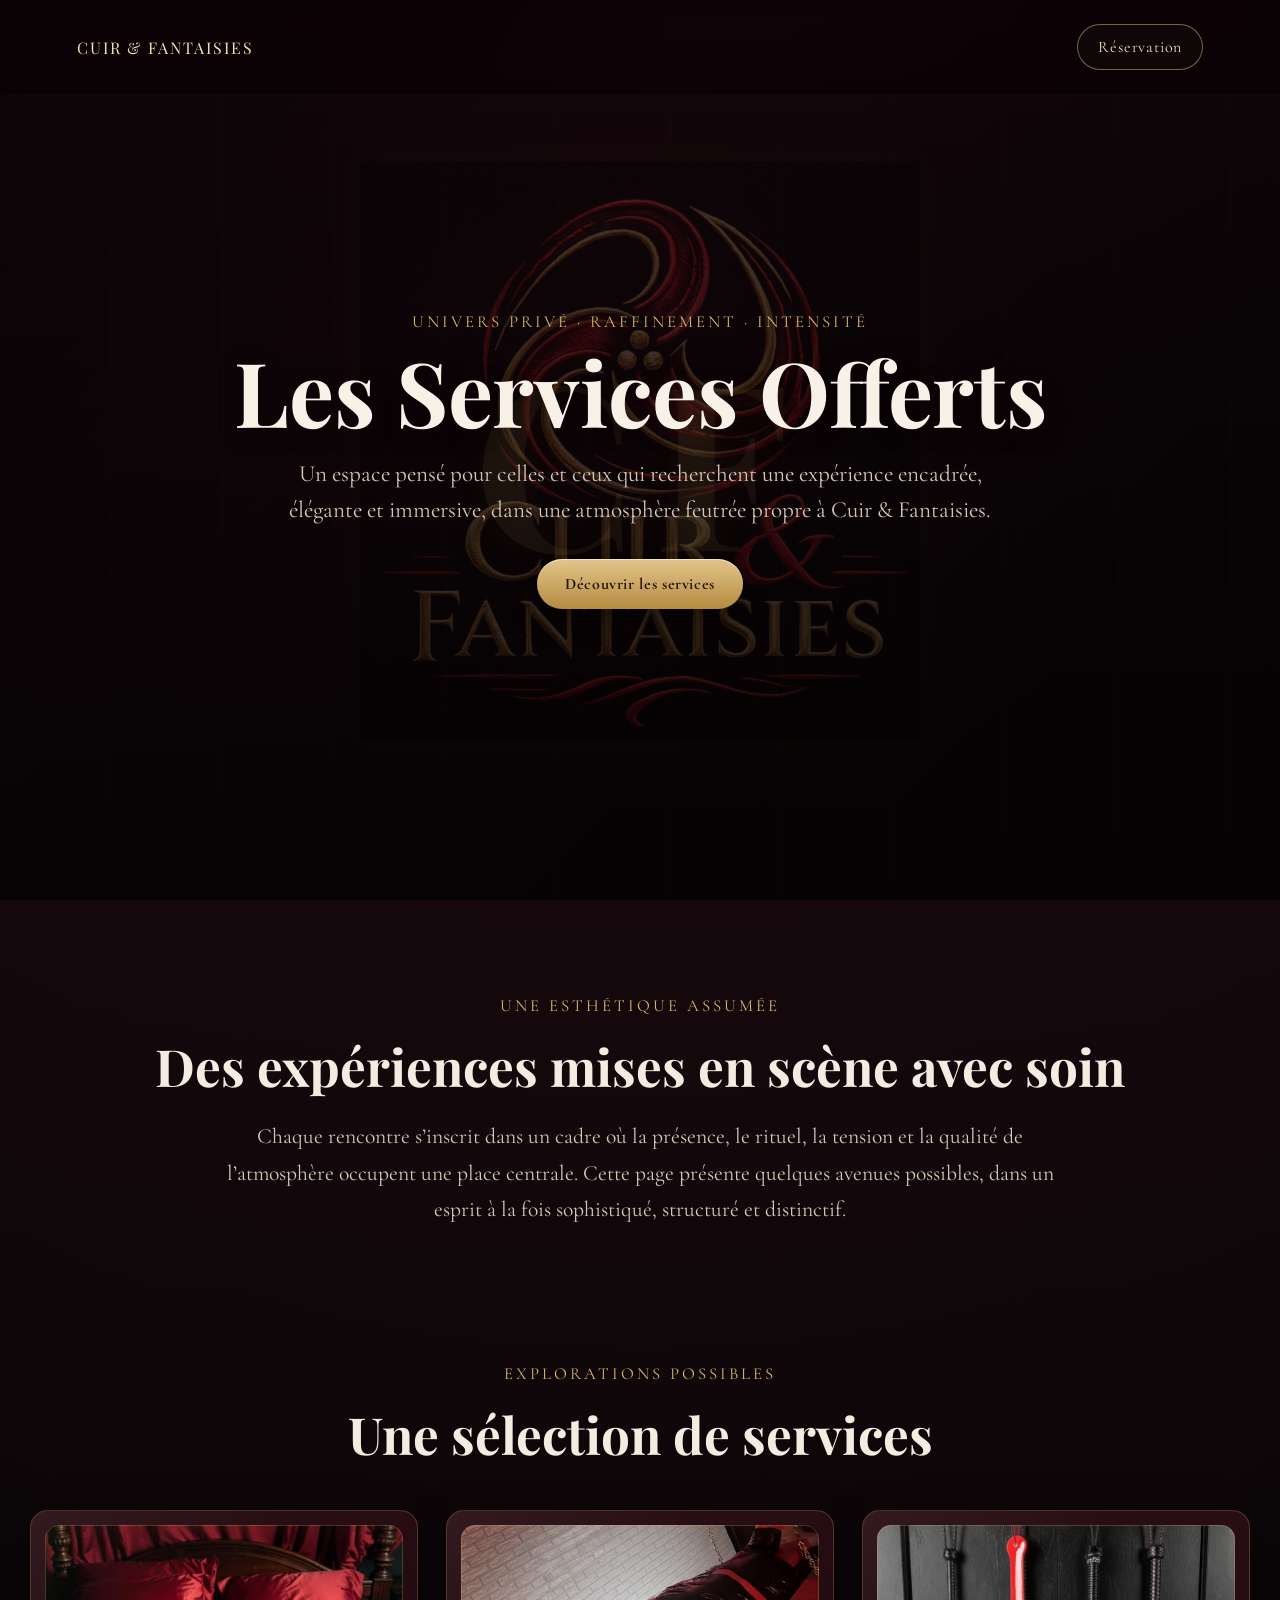
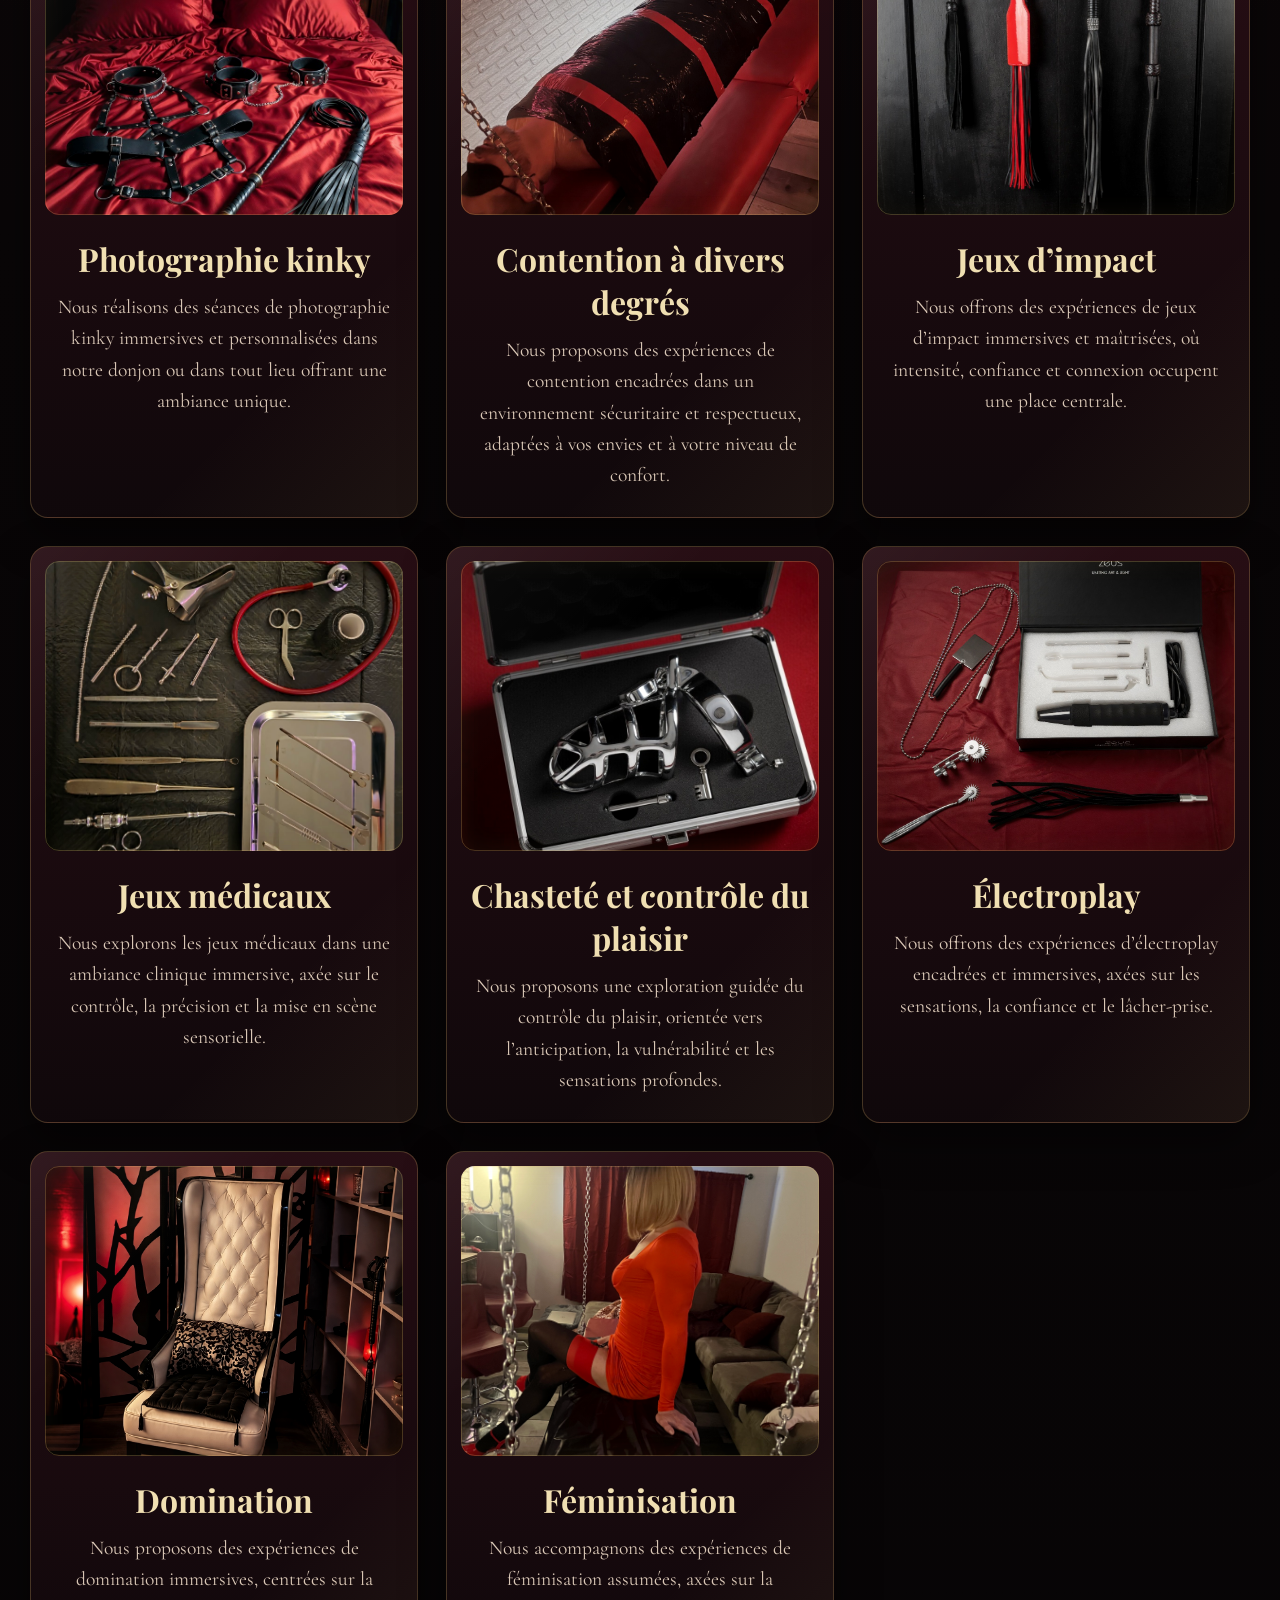
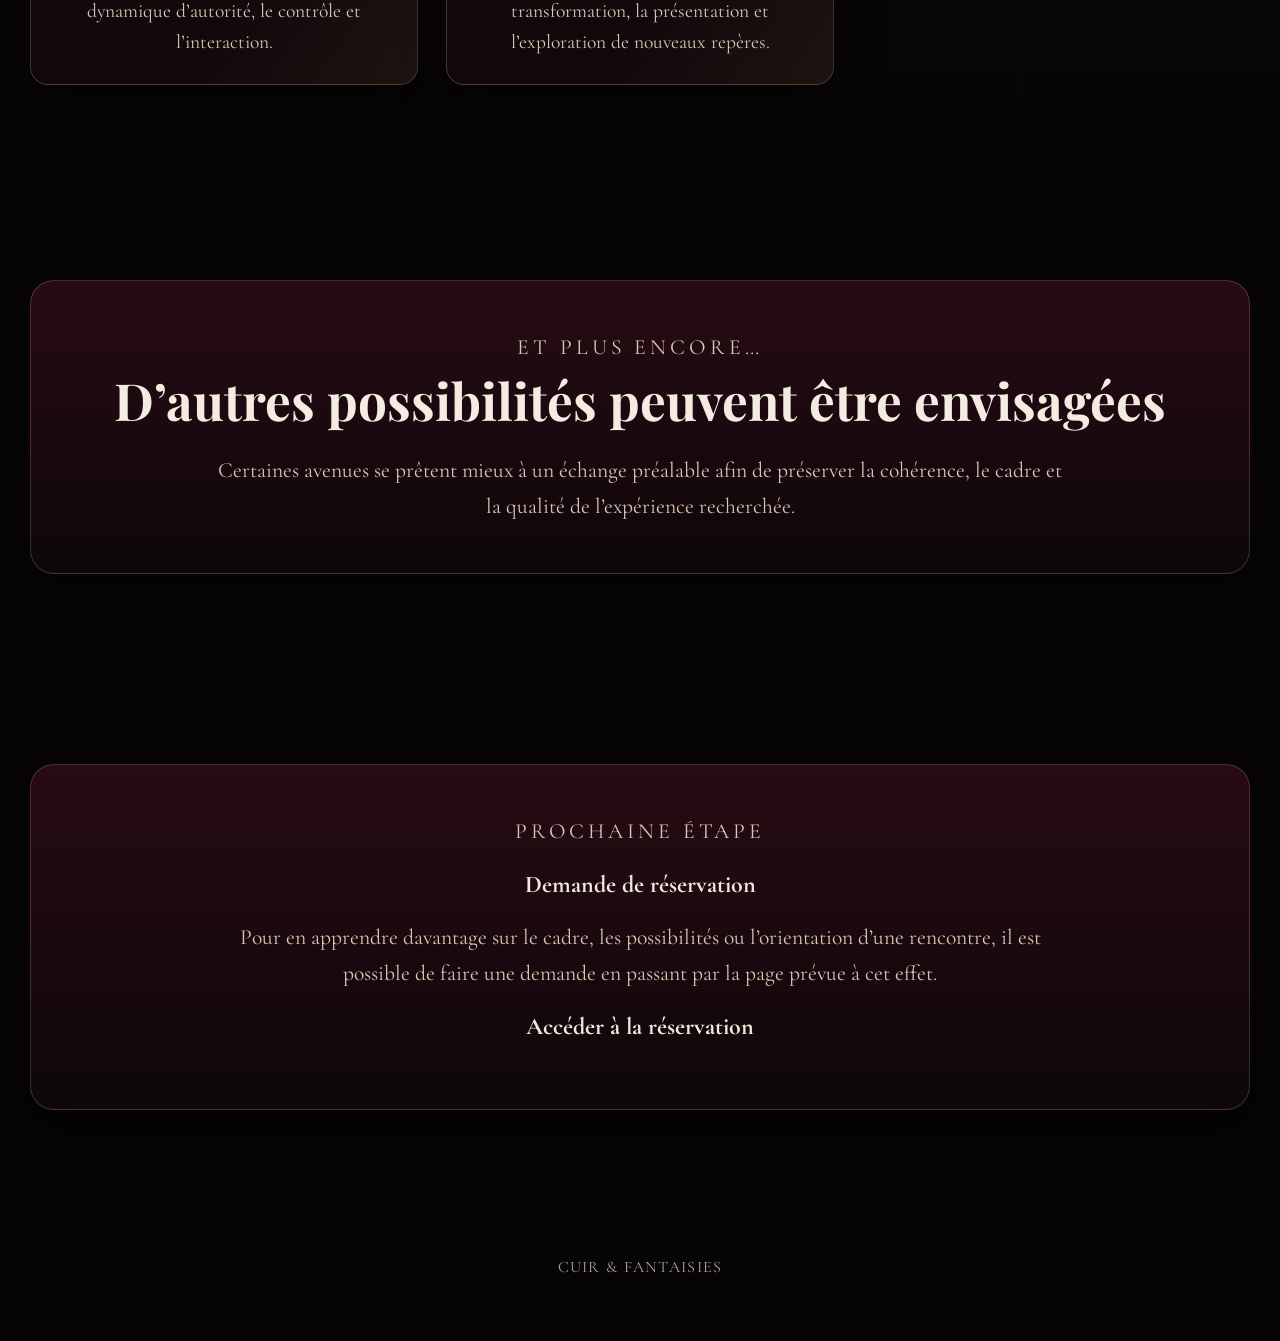
==== index.html @ 16759ff0 "Update index.html" ====
<!DOCTYPE html>
<html lang="fr">
<head>
  <meta charset="UTF-8" />
  <meta name="viewport" content="width=device-width, initial-scale=1.0" />

  <title>Services — Cuir & Fantaisies</title>

  <link rel="preconnect" href="https://fonts.googleapis.com">
  <link rel="preconnect" href="https://fonts.gstatic.com" crossorigin>
  <link href="https://fonts.googleapis.com/css2?family=Cormorant+Garamond:wght@400;500;600;700&family=Playfair+Display:wght@500;600;700&display=swap" rel="stylesheet">

  <link rel="stylesheet" href="styles.css" />
  <link rel="stylesheet"
href="https://cdnjs.cloudflare.com/ajax/libs/font-awesome/6.5.2/css/all.min.css">
</head>

<body>

  <header class="hero">

    <div class="hero-overlay"></div>
    <div class="hero-monogram">CF</div>

    <nav class="topbar">
      <div class="brand">Cuir & Fantaisies</div>
      <a href="#reservation" class="nav-btn">Réservation</a>
    </nav>

    <div class="hero-content">
      <p class="subtitle">Univers privé · Raffinement · Intensité</p>

      <h1>Les Services Offerts</h1>

      <p class="hero-text">
        Un espace pensé pour celles et ceux qui recherchent une expérience encadrée,
        élégante et immersive, dans une atmosphère feutrée propre à Cuir & Fantaisies.
      </p>

      <a href="#services" class="hero-btn">Découvrir les services</a>
    </div>

  </header>

  <main>

    <section class="intro-section">
      <div class="section-inner">
        <p class="section-kicker">Une esthétique assumée</p>

        <h2>Des expériences mises en scène avec soin</h2>

        <p class="intro-text">
          Chaque rencontre s’inscrit dans un cadre où la présence, le rituel,
          la tension et la qualité de l’atmosphère occupent une place centrale.
          Cette page présente quelques avenues possibles, dans un esprit à la fois
          sophistiqué, structuré et distinctif.
        </p>
      </div>
    </section>

    <section id="services" class="services-section">
      <div class="section-inner">

        <p class="section-kicker">Explorations possibles</p>
        <h2>Une sélection de services</h2>

        <div class="services-grid">

          <a href="photographie-kinky.html" class="service-card">
            <div class="service-image-frame">
              <img src="images/photographie.jpeg" alt="Photographie kinky">
            </div>

            <div class="service-card-content">
              <h3>Photographie kinky</h3>
              <p>
                Nous réalisons des séances de photographie kinky immersives et personnalisées dans notre donjon ou dans tout lieu offrant une ambiance unique.
              </p>
            </div>
          </a>

          <a href="contention.html" class="service-card">
            <div class="service-image-frame">
              <img src="images/contention.jpeg" alt="Contention">
            </div>

            <div class="service-card-content">
              <h3>Contention à divers degrés</h3>
              <p>
                Nous proposons des expériences de contention encadrées dans un environnement sécuritaire et respectueux,
                adaptées à vos envies et à votre niveau de confort.
              </p>
            </div>
          </a>

          <a href="jeux-impact.html" class="service-card">
            <div class="service-image-frame">
              <img src="images/impact.jpeg" alt="Jeux d’impact">
            </div>

            <div class="service-card-content">
              <h3>Jeux d’impact</h3>
              <p>
                Nous offrons des expériences de jeux d’impact immersives et maîtrisées, où intensité, confiance et connexion occupent une place centrale.
              </p>
            </div>
          </a>

          <a href="jeux-medicaux.html" class="service-card">
            <div class="service-image-frame">
              <img src="images/medical1.jpeg" alt="Jeux médicaux">
            </div>

            <div class="service-card-content">
              <h3>Jeux médicaux</h3>
              <p>
                Nous explorons les jeux médicaux dans une ambiance clinique immersive, axée sur le contrôle,
                la précision et la mise en scène sensorielle.
              </p>
            </div>
          </a>

          <a href="chastete.html" class="service-card">
            <div class="service-image-frame">
              <img src="images/chastete.jpeg" alt="Chasteté et contrôle du plaisir">
            </div>

            <div class="service-card-content">
              <h3>Chasteté et contrôle du plaisir</h3>
              <p>
                Nous proposons une exploration guidée du contrôle du plaisir, orientée vers l’anticipation, la vulnérabilité et les sensations profondes.
              </p>
            </div>
          </a>

          <a href="electroplay.html" class="service-card">
            <div class="service-image-frame">
              <img src="images/electroplay.jpeg" alt="Électroplay">
            </div>

            <div class="service-card-content">
              <h3>Électroplay</h3>
              <p>
                Nous offrons des expériences d’électroplay encadrées et immersives, axées sur les sensations, la confiance et le lâcher-prise.
              </p>
            </div>
          </a>

          <a href="domination.html" class="service-card">
            <div class="service-image-frame">
              <img src="images/domination.png" alt="Domination">
            </div>

            <div class="service-card-content">
              <h3>Domination</h3>
              <p>
                Nous proposons des expériences de domination immersives, centrées sur la dynamique d’autorité, le contrôle et l’interaction.
              </p>
            </div>
          </a>

          <a href="feminisation.html" class="service-card">
            <div class="service-image-frame">
              <img src="images/IMG_4741.jpeg" alt="Féminisation">
            </div>

            <div class="service-card-content">
              <h3>Féminisation</h3>
              <p>
                Nous accompagnons des expériences de féminisation assumées, axées sur la transformation, la présentation et l’exploration de nouveaux repères.
              </p>
            </div>
          </a>

        </div>
      </div>
    </section>

    <section class="more-section">
      <div class="section-inner more-box">
        <p class="section-kicker">Et plus encore…</p>

        <h2>D’autres possibilités peuvent être envisagées</h2>

        <p>
          Certaines avenues se prêtent mieux à un échange préalable afin de préserver
          la cohérence, le cadre et la qualité de l’expérience recherchée.
        </p>
      </div>
    </section>

    <section id="reservation" class="reservation-section">
      <div class="section-inner reservation-box">
        <p class="section-kicker">Prochaine étape</p>

        <h1>Demande de réservation</h1>

        <p>
          Pour en apprendre davantage sur le cadre, les possibilités ou l’orientation
          d’une rencontre, il est possible de faire une demande en passant par la page prévue à cet effet.
        </p>

        <a class="btn btn-ghost" href="reservation-services.html"/a>
          <h1>Accéder à la réservation</h1>
        </a>
      </div>
    </section>

  </main>

  <footer class="site-footer">
    <p>Cuir & Fantaisies</p>
  </footer>

</body>
</html>
---- styles.css ----
:root {
  --bg-main: #070506;
  --bg-deep: #12070b;
  --bg-card: rgba(24, 10, 14, 0.88);
  --bordeaux: #4a0f1f;
  --bordeaux-soft: #6b1d30;
  --gold: #d6b36a;
  --gold-soft: #f0dfb2;
  --text-main: #f2e8dc;
  --text-soft: #d9c7b6;
  --border: rgba(214, 179, 106, 0.26);
  --shadow: 0 18px 45px rgba(0, 0, 0, 0.45);
  --radius: 18px;
  --max-width: 1220px;
}

* {
  box-sizing: border-box;
}

html {
  scroll-behavior: smooth;
}

body {
  margin: 0;
  background:
    radial-gradient(circle at top, rgba(107, 29, 48, 0.18), transparent 38%),
    linear-gradient(180deg, #13070b 0%, #090607 40%, #060405 100%);
  color: var(--text-main);
  font-family: 'Cormorant Garamond', serif;
}

img {
  display: block;
  width: 100%;
}

a {
  text-decoration: none;
  color: inherit;
}

.section-inner {
  width: min(100% - 40px, var(--max-width));
  margin: 0 auto;
}

/* HERO */

.hero {
  position: relative;
  min-height: 100vh;
  padding: 110px 0 90px;
  display: flex;
  flex-direction: column;
  justify-content: center;
  overflow: hidden;
  background:
    linear-gradient(180deg, rgba(8, 4, 5, 0.35), rgba(8, 4, 5, 0.82)),
    radial-gradient(circle at center, rgba(107, 29, 48, 0.20), transparent 45%),
    linear-gradient(135deg, #12070a 0%, #220a12 35%, #080506 100%);
}

.hero::before {
  content: "";
  position: absolute;
  inset: 0;
  background: url("images/IMG_6038.jpeg") center center no-repeat;
  background-size: 560px;
  opacity: 0.25;
  filter:
    drop-shadow(0 0 18px rgba(180, 130, 40, 0.18))
    blur(0.3px);
  pointer-events: none;
  z-index: 0;
}

.hero-overlay {
  position: absolute;
  inset: 0;
  background:
    linear-gradient(to bottom, rgba(0, 0, 0, 0.18), rgba(0, 0, 0, 0.45)),
    repeating-linear-gradient(
      90deg,
      transparent 0,
      transparent 110px,
      rgba(214, 179, 106, 0.02) 111px,
      transparent 112px
    );
  pointer-events: none;
  z-index: 1;
}

.hero-monogram {
  position: absolute;
  inset: 50% auto auto 50%;
  transform: translate(-50%, -48%);
  font-family: 'Playfair Display', serif;
  font-size: clamp(8rem, 18vw, 18rem);
  font-weight: 700;
  letter-spacing: 0.08em;
  color: rgba(214, 179, 106, 0.07);
  text-shadow: 0 0 35px rgba(214, 179, 106, 0.04);
  pointer-events: none;
  user-select: none;
  z-index: 1;
}

/* TOPBAR */

.topbar {
  position: fixed;
  top: 0;
  left: 0;
  width: 100%;
  z-index: 20;
  display: flex;
  justify-content: space-between;
  align-items: center;
  padding: 24px 6%;
  background: rgba(10, 0, 4, 0.55);
  backdrop-filter: blur(8px);
}

.brand {
  color: var(--gold-soft);
  font-family: 'Playfair Display', serif;
  font-size: 1rem;
  letter-spacing: 0.12em;
  text-transform: uppercase;
}

.nav-btn {
  border: 1px solid rgba(214, 179, 106, 0.55);
  color: var(--gold-soft);
  padding: 12px 20px;
  border-radius: 999px;
  font-size: 1rem;
  letter-spacing: 0.05em;
  background: rgba(255, 255, 255, 0.02);
  backdrop-filter: blur(3px);
  transition: transform 0.25s ease, box-shadow 0.25s ease, background 0.25s ease;
}

.nav-btn:hover {
  transform: translateY(-2px);
  box-shadow: 0 10px 25px rgba(0, 0, 0, 0.28);
  background: rgba(214, 179, 106, 0.08);
}

/* HERO CONTENT */

.hero-content {
  position: relative;
  z-index: 3;
  width: min(100% - 40px, 920px);
  margin: 0 auto;
  text-align: center;
}

.subtitle,
.section-kicker {
  font-size: 1.05rem;
  letter-spacing: 0.18em;
  text-transform: uppercase;
  color: var(--gold);
  margin: 0 0 16px;
}

.hero h1 {
  font-family: 'Playfair Display', serif;
  font-size: clamp(3rem, 7vw, 5.8rem);
  line-height: 0.95;
  margin: 0 0 24px;
  color: #f8f1e7;
  text-shadow: 0 4px 24px rgba(0, 0, 0, 0.32);
}

.hero-text {
  max-width: 760px;
  margin: 0 auto 30px;
  font-size: 1.45rem;
  line-height: 1.55;
  color: var(--text-soft);
}

.hero-btn,
.reservation-btn {
  display: inline-block;
  padding: 15px 28px;
  border-radius: 999px;
  background:
    linear-gradient(180deg, rgba(230, 201, 142, 0.98), rgba(189, 144, 66, 0.96));
  color: #24150d;
  font-weight: 700;
  letter-spacing: 0.04em;
  font-size: 1rem;
  box-shadow:
    0 12px 28px rgba(0, 0, 0, 0.35),
    inset 0 1px 0 rgba(255, 255, 255, 0.5);
  transition: transform 0.25s ease, box-shadow 0.25s ease;
}

.hero-btn:hover,
.reservation-btn:hover {
  transform: translateY(-3px);
  box-shadow:
    0 18px 30px rgba(0, 0, 0, 0.42),
    inset 0 1px 0 rgba(255, 255, 255, 0.55);
}

/* SECTIONS */

.intro-section,
.more-section,
.reservation-section {
  padding: 95px 0;
}

.services-section {
  padding: 40px 0 100px;
}

.intro-section,
.services-section {
  text-align: center;
}

.intro-section h2,
.services-section h2,
.more-section h2,
.reservation-section h2 {
  font-family: 'Playfair Display', serif;
  font-size: clamp(2.1rem, 4vw, 3.4rem);
  margin: 0 0 18px;
  color: #f5ece1;
}

.intro-text,
.more-box p,
.reservation-box p {
  max-width: 850px;
  margin: 0 auto;
  font-size: 1.35rem;
  line-height: 1.7;
  color: var(--text-soft);
}

/* SERVICES GRID */

.services-grid {
  margin-top: 42px;
  display: grid;
  grid-template-columns: repeat(3, minmax(0, 1fr));
  gap: 28px;
}

.service-card {
  position: relative;
  display: block;
  background:
    linear-gradient(180deg, rgba(43, 15, 22, 0.90), rgba(16, 8, 11, 0.96));
  border: 1px solid var(--border);
  border-radius: var(--radius);
  overflow: hidden;
  box-shadow: var(--shadow);
  color: inherit;
  transition:
    transform 0.35s ease,
    box-shadow 0.35s ease,
    border-color 0.35s ease;
}

.service-card::before {
  content: "";
  position: absolute;
  inset: 0;
  background:
    linear-gradient(
      135deg,
      rgba(255, 255, 255, 0.05) 0%,
      transparent 28%,
      transparent 72%,
      rgba(214, 179, 106, 0.07) 100%
    );
  pointer-events: none;
  z-index: 1;
}

.service-card:hover {
  transform: translateY(-8px);
  border-color: rgba(214, 179, 106, 0.52);
  box-shadow: 0 24px 44px rgba(0, 0, 0, 0.48);
}

.service-image-frame {
  position: relative;
  padding: 14px 14px 0;
}

.service-image-frame::after {
  content: "";
  position: absolute;
  inset: 14px 14px 0 14px;
  border: 1px solid rgba(214, 179, 106, 0.28);
  border-radius: 14px;
  pointer-events: none;
  box-shadow: inset 0 0 24px rgba(214, 179, 106, 0.06);
}

.service-image-frame img {
  height: 290px;
  object-fit: cover;
  border-radius: 14px;
  filter: saturate(0.96) contrast(1.03);
  transition: transform 0.45s ease, filter 0.45s ease;
}

.service-card:hover .service-image-frame img {
  transform: scale(1.04);
  filter: saturate(1.02) contrast(1.06);
}

.service-card-content {
  padding: 22px 22px 26px;
  text-align: center;
}

.service-card-content h3 {
  margin: 0 0 12px;
  font-family: 'Playfair Display', serif;
  font-size: 2rem;
  color: var(--gold-soft);
}

.service-card-content p {
  margin: 0;
  font-size: 1.22rem;
  line-height: 1.6;
  color: var(--text-soft);
}

/* BOXES */

.more-box,
.reservation-box {
  text-align: center;
  background:
    linear-gradient(180deg, rgba(58, 15, 28, 0.65), rgba(14, 8, 10, 0.92));
  border: 1px solid rgba(214, 179, 106, 0.24);
  border-radius: 24px;
  padding: 48px 28px;
  box-shadow: var(--shadow);
}

.reservation-btn {
  margin-top: 28px;
}

/* FOOTER */

.site-footer {
  padding: 36px 20px 48px;
  text-align: center;
  color: rgba(242, 232, 220, 0.70);
  font-size: 1rem;
  letter-spacing: 0.08em;
  text-transform: uppercase;
}

/* RESPONSIVE */

@media (max-width: 1100px) {
  .services-grid {
    grid-template-columns: repeat(2, minmax(0, 1fr));
  }
}

@media (max-width: 768px) {
  .hero {
    min-height: auto;
    padding: 130px 0 70px;
  }

  .topbar {
    flex-direction: column;
    gap: 14px;
    padding: 18px 6%;
  }

  .hero-text {
    font-size: 1.2rem;
  }

  .intro-text,
  .more-box p,
  .reservation-box p {
    font-size: 1.18rem;
  }

  .services-grid {
    grid-template-columns: 1fr;
  }

  .service-image-frame img {
    height: 250px;
  }

  .service-card-content h3 {
    font-size: 1.8rem;
  }

  .service-card-content p {
    font-size: 1.12rem;
  }
}

@media (max-width: 480px) {
  .section-inner {
    width: min(100% - 24px, var(--max-width));
  }

  .hero-monogram {
    font-size: 7rem;
  }

  .hero-btn,
  .reservation-btn,
  .nav-btn {
    width: 100%;
    text-align: center;
  }

  .more-box,
  .reservation-box {
    padding: 38px 20px;
  }
}
/* PAGES INDIVIDUELLES DE SERVICES */

.service-page {
  min-height: 100vh;
  background:
    radial-gradient(circle at top, rgba(107, 29, 48, 0.22), transparent 38%),
    linear-gradient(180deg, #13070b 0%, #090607 45%, #050304 100%);
  color: var(--text-main);
  padding: 150px 6% 90px;
}

.service-hero {
  text-align: center;
  max-width: 920px;
  margin: 0 auto 70px;
}

.service-hero .eyebrow {
  color: var(--gold);
  text-transform: uppercase;
  letter-spacing: 0.28em;
  font-size: 0.9rem;
  margin-bottom: 18px;
}

.service-hero h1 {
  font-family: 'Playfair Display', serif;
  font-size: clamp(3rem, 8vw, 6.4rem);
  line-height: 0.95;
  margin: 0 0 24px;
  color: #f8f1e7;
  text-shadow: 0 4px 24px rgba(0, 0, 0, 0.35);
}

.service-hero .intro {
  max-width: 760px;
  margin: 0 auto;
  font-size: 1.35rem;
  line-height: 1.7;
  color: var(--text-soft);
}

.service-detail-content {
  display: grid;
  grid-template-columns: 1fr 1fr;
  gap: 60px;
  align-items: center;
  max-width: 1200px;
  margin: 0 auto;
}

.service-detail-image img {
  width: 100%;
  height: 620px;
  object-fit: cover;
  border-radius: 24px;
  border: 1px solid rgba(214, 179, 106, 0.35);
  box-shadow: 0 30px 80px rgba(0, 0, 0, 0.48);
}

.service-detail-text {
  background:
    linear-gradient(180deg, rgba(58, 15, 28, 0.58), rgba(14, 8, 10, 0.94));
  border: 1px solid rgba(214, 179, 106, 0.25);
  border-radius: 28px;
  padding: 46px;
  box-shadow: var(--shadow);
}

.service-detail-text h2,
.service-detail-text h3 {
  font-family: 'Playfair Display', serif;
  color: var(--gold-soft);
}

.service-detail-text h2 {
  font-size: 2.4rem;
  margin: 0 0 20px;
}

.service-detail-text h3 {
  font-size: 1.7rem;
  margin: 34px 0 14px;
}

.service-detail-text p,
.service-detail-text li {
  font-size: 1.18rem;
  line-height: 1.75;
  color: var(--text-soft);
}

.service-detail-text ul {
  margin: 0;
  padding-left: 22px;
}

.service-detail-text li {
  margin-bottom: 8px;
}

.service-actions {
  display: flex;
  gap: 14px;
  flex-wrap: wrap;
  margin-top: 30px;
}

.service-btn,
.service-btn-secondary {
  display: inline-block;
  padding: 14px 24px;
  border-radius: 999px;
  font-weight: 700;
  letter-spacing: 0.04em;
  font-size: 1rem;
  transition: transform 0.25s ease, box-shadow 0.25s ease, background 0.25s ease;
}

.service-btn {
  background:
    linear-gradient(180deg, rgba(230, 201, 142, 0.98), rgba(189, 144, 66, 0.96));
  color: #24150d;
  box-shadow:
    0 12px 28px rgba(0, 0, 0, 0.35),
    inset 0 1px 0 rgba(255, 255, 255, 0.5);
}

.service-btn-secondary {
  border: 1px solid rgba(214, 179, 106, 0.45);
  color: var(--gold-soft);
  background: rgba(255, 255, 255, 0.03);
}

.service-btn:hover,
.service-btn-secondary:hover {
  transform: translateY(-3px);
}

.service-btn-secondary:hover {
  background: rgba(214, 179, 106, 0.08);
}

@media (max-width: 900px) {
  .service-detail-content {
    grid-template-columns: 1fr;
    gap: 36px;
  }

  .service-detail-image img {
    height: 430px;
  }

  .service-detail-text {
    padding: 34px;
  }
}

@media (max-width: 520px) {
  .service-page {
    padding: 135px 20px 70px;
  }

  .service-hero .intro {
    font-size: 1.15rem;
  }

  .service-detail-image img {
    height: 320px;
  }

  .service-detail-text {
    padding: 28px 22px;
  }

  .service-actions {
    flex-direction: column;
  }

  .service-btn,
  .service-btn-secondary {
    width: 100%;
    text-align: center;
  }
}
.cf-carousel-section{
  width:100%;
  padding:80px 0;
}
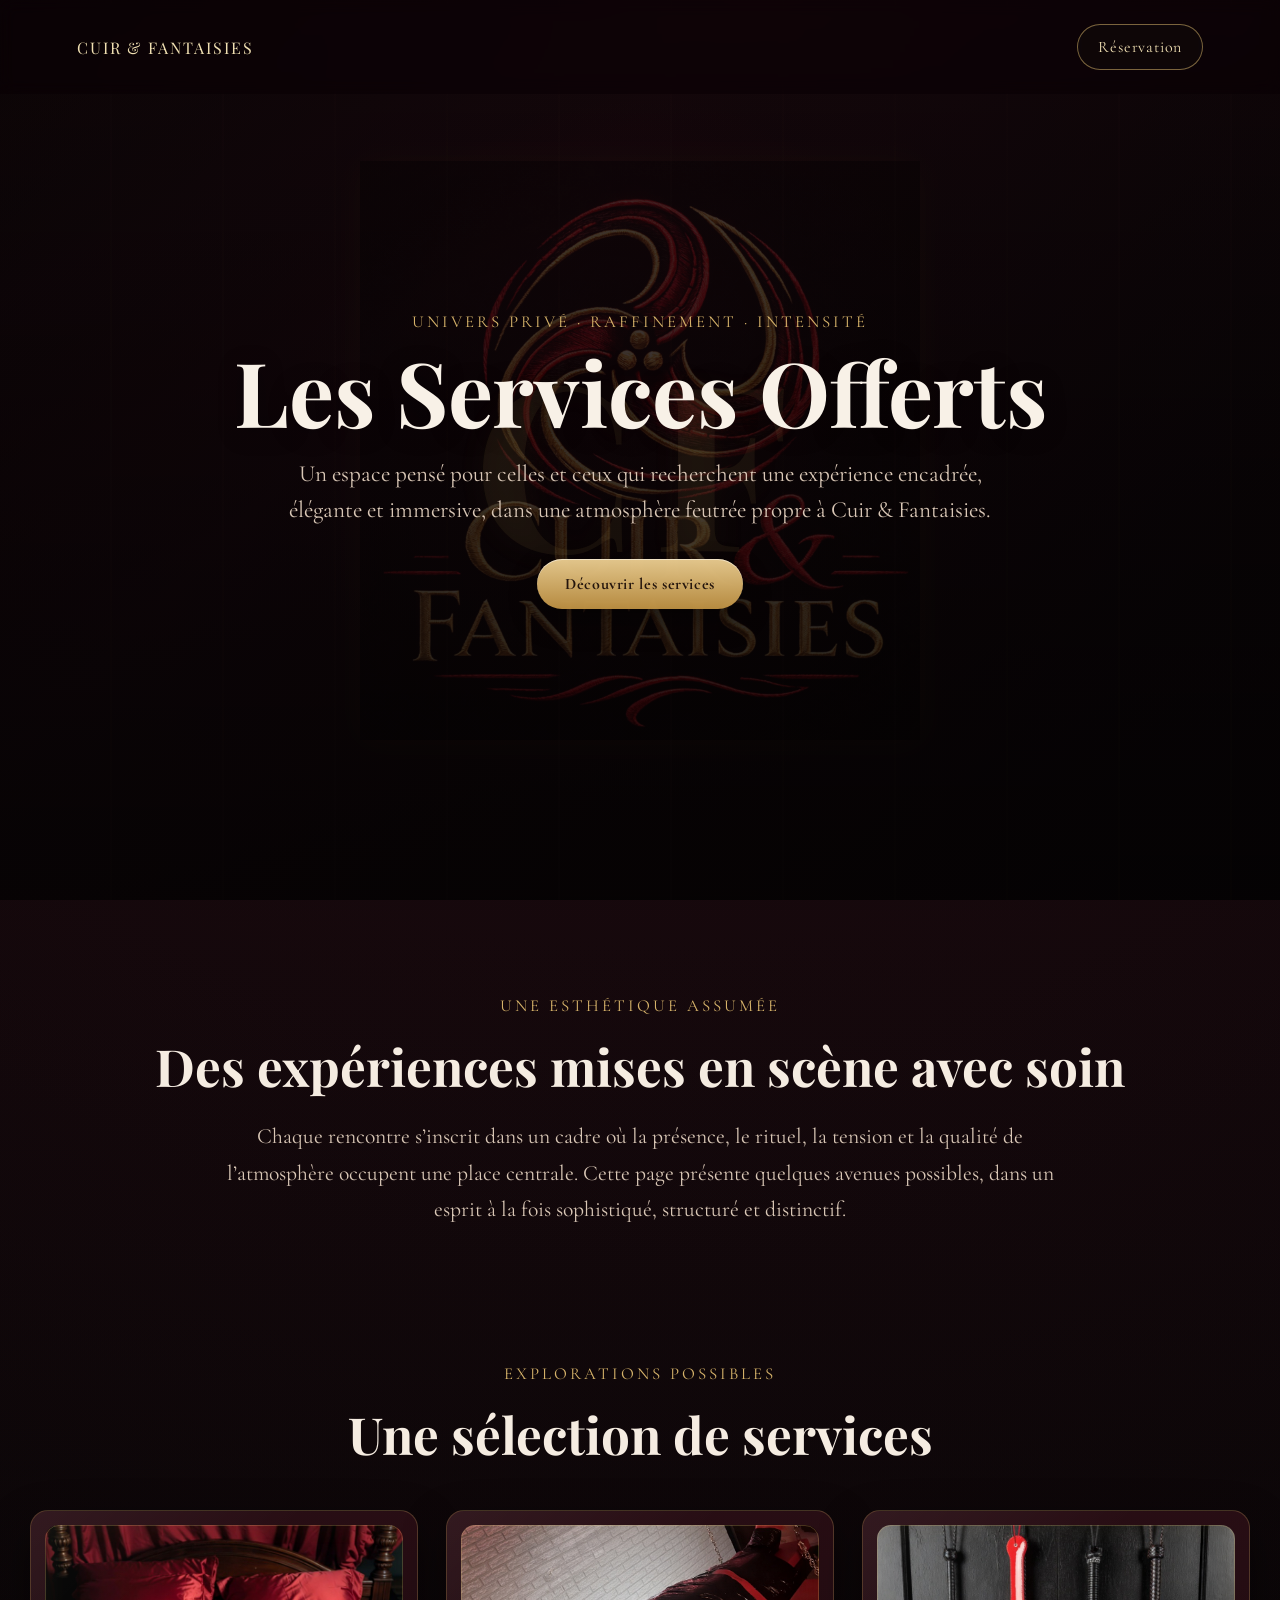
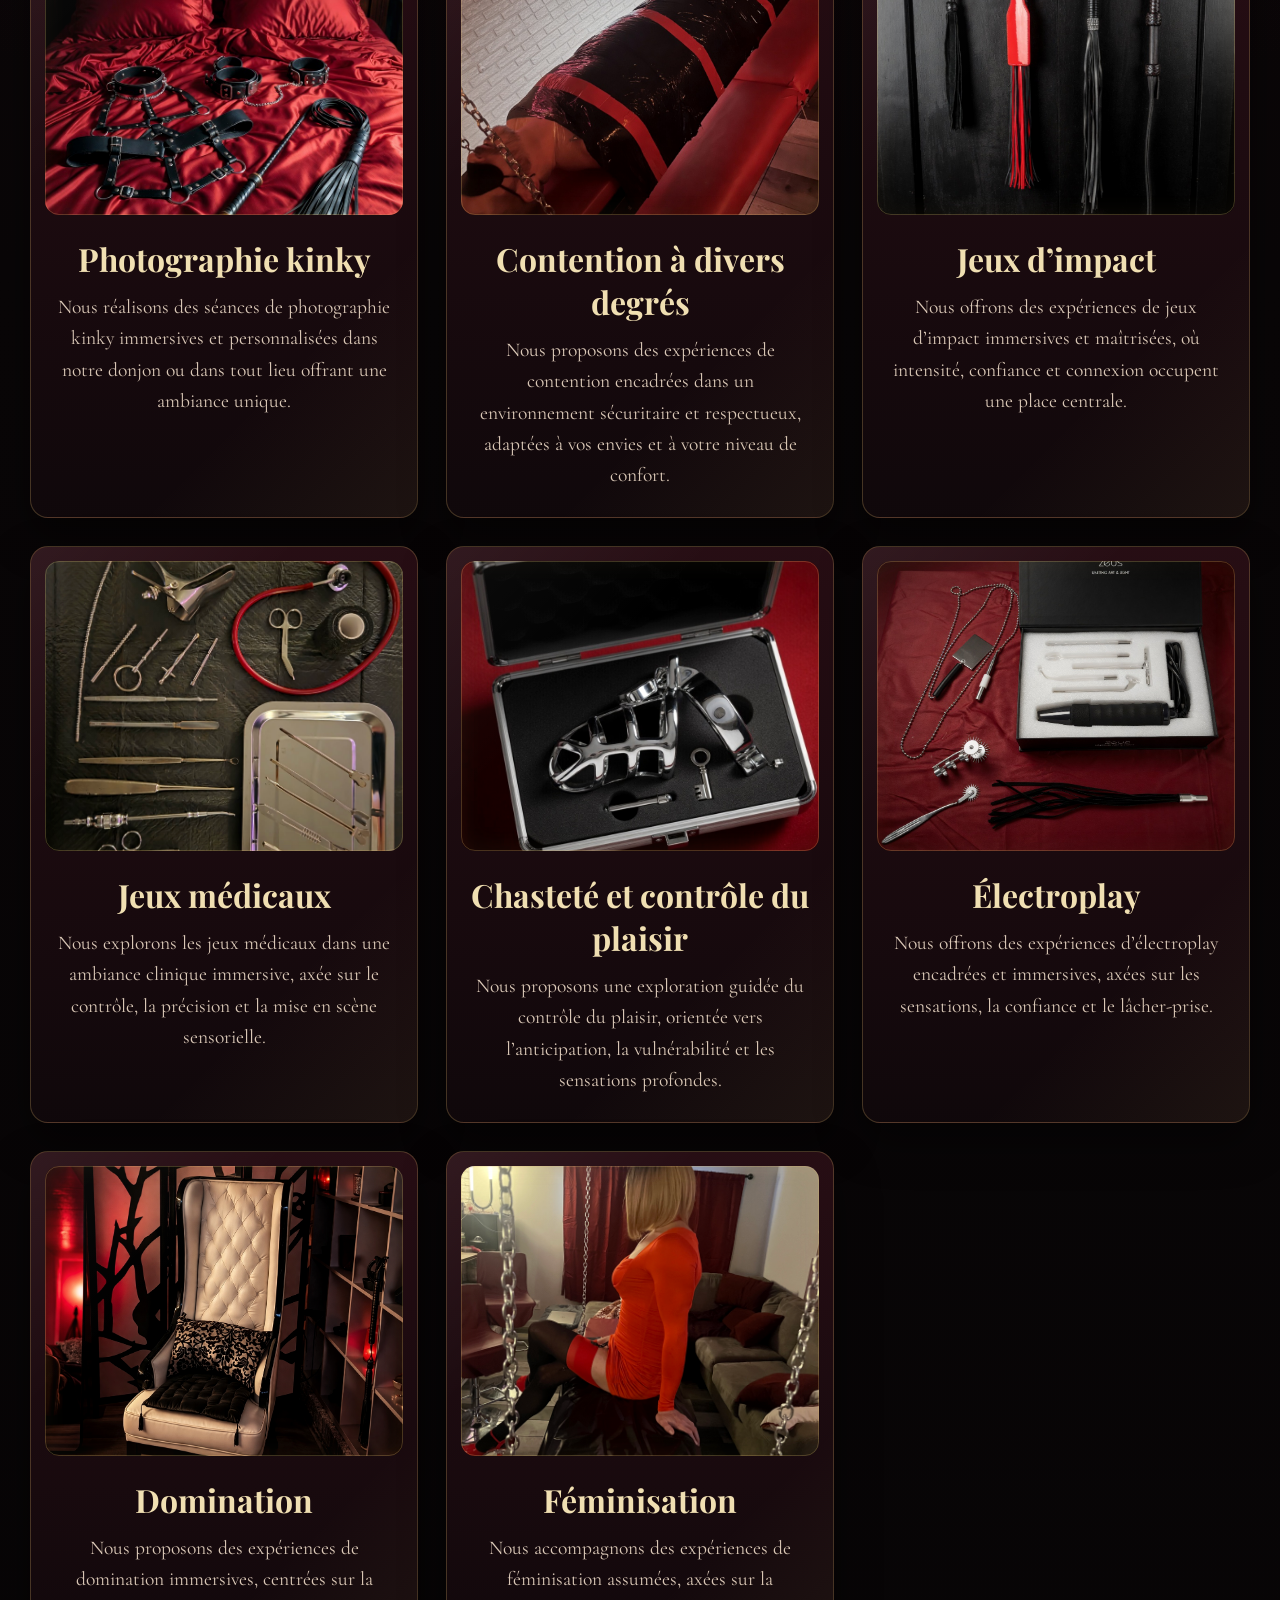
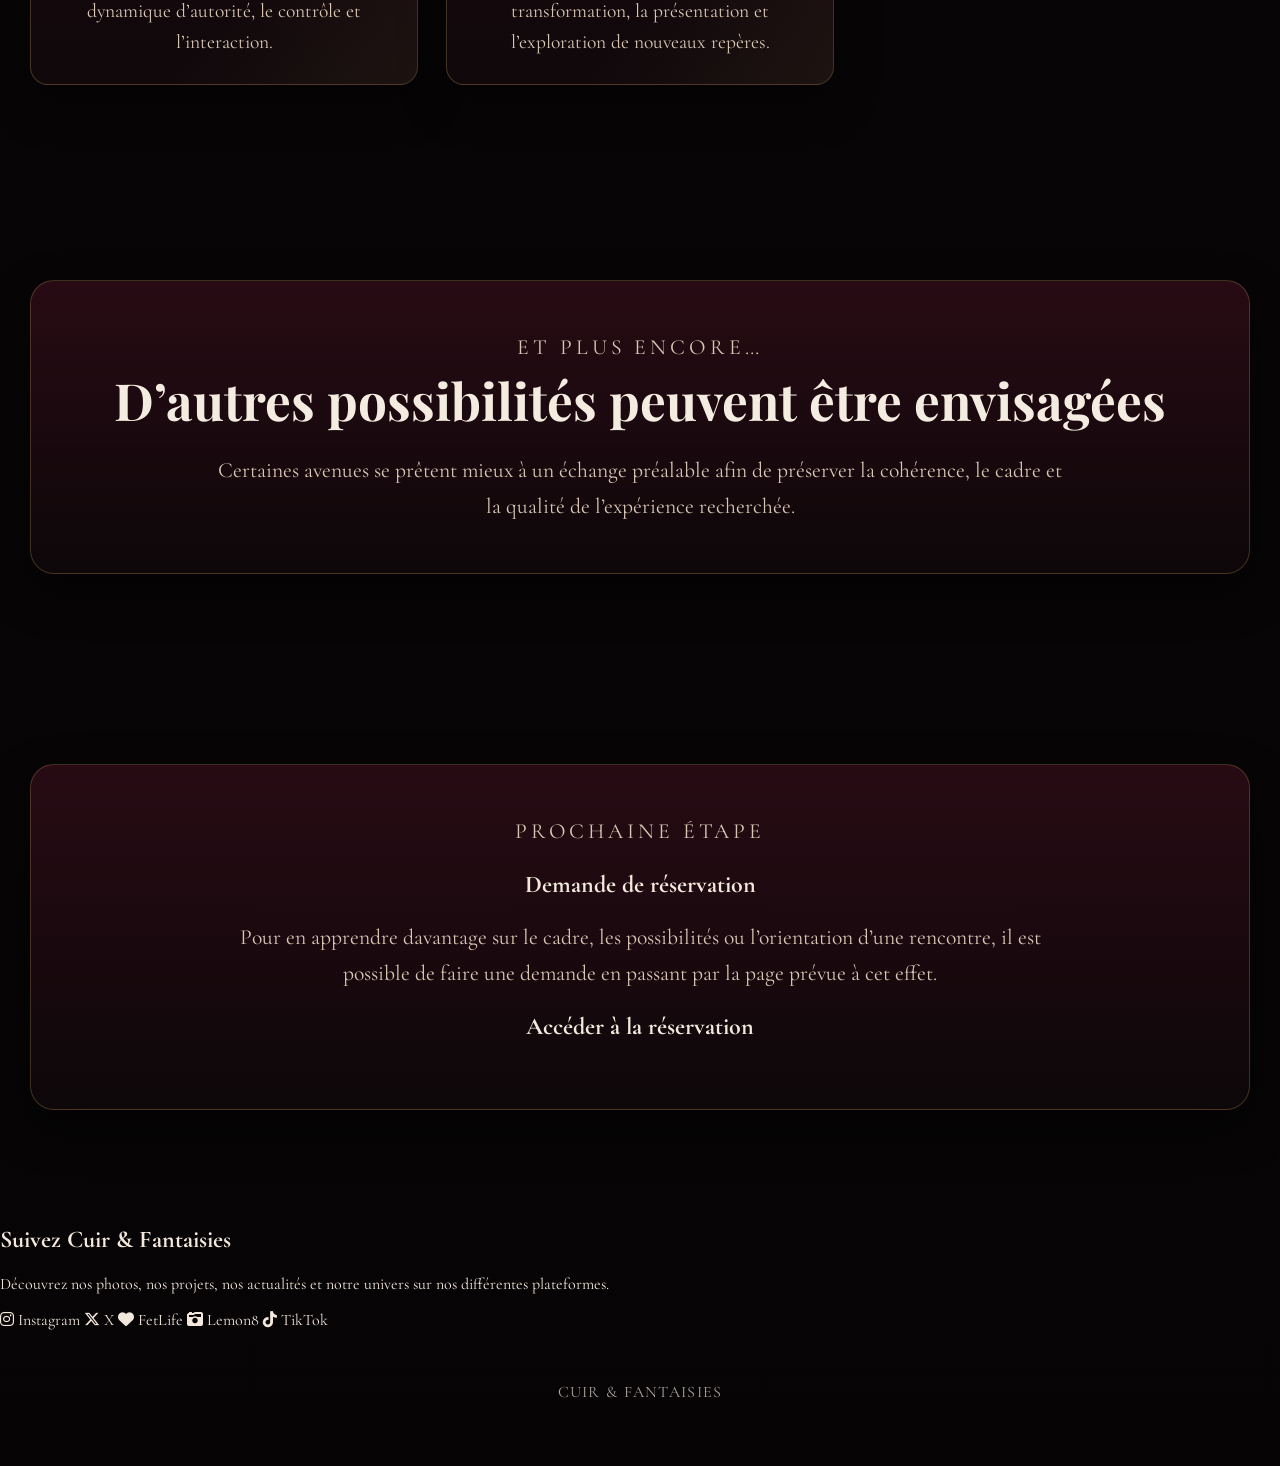
==== commit dcf7c1a7: "Update index.html" ====
--- a/index.html
+++ b/index.html
@@ -206,7 +206,48 @@
         </a>
       </div>
     </section>
-
+<section class="social-section">
+    <h2>Suivez Cuir & Fantaisies</h2>
+
+    <p>
+        Découvrez nos photos, nos projets, nos actualités et notre univers
+        sur nos différentes plateformes.
+    </p>
+
+    <div class="social-icons">
+
+        <a href="https://www.instagram.com/cuiretfantaisies"
+           target="_blank">
+            <i class="fab fa-instagram"></i>
+            <span>Instagram</span>
+        </a>
+
+        <a href="https://x.com/CuiretFantaisie"
+           target="_blank">
+            <i class="fab fa-x-twitter"></i>
+            <span>X</span>
+        </a>
+
+        <a href="https://fetlife.com/Dame_Emanuelle7"
+           target="_blank">
+            <i class="fas fa-heart"></i>
+            <span>FetLife</span>
+        </a>
+
+        <a href="https://s.lemon8-app.com/s/GgNMypQpYj"
+           target="_blank">
+            <i class="fas fa-camera-retro"></i>
+            <span>Lemon8</span>
+        </a>
+
+        <a href="https://www.tiktok.com/@pas_de_panique_tabarnak"
+           target="_blank">
+            <i class="fab fa-tiktok"></i>
+            <span>TikTok</span>
+        </a>
+
+    </div>
+</section>
   </main>
 
   <footer class="site-footer">
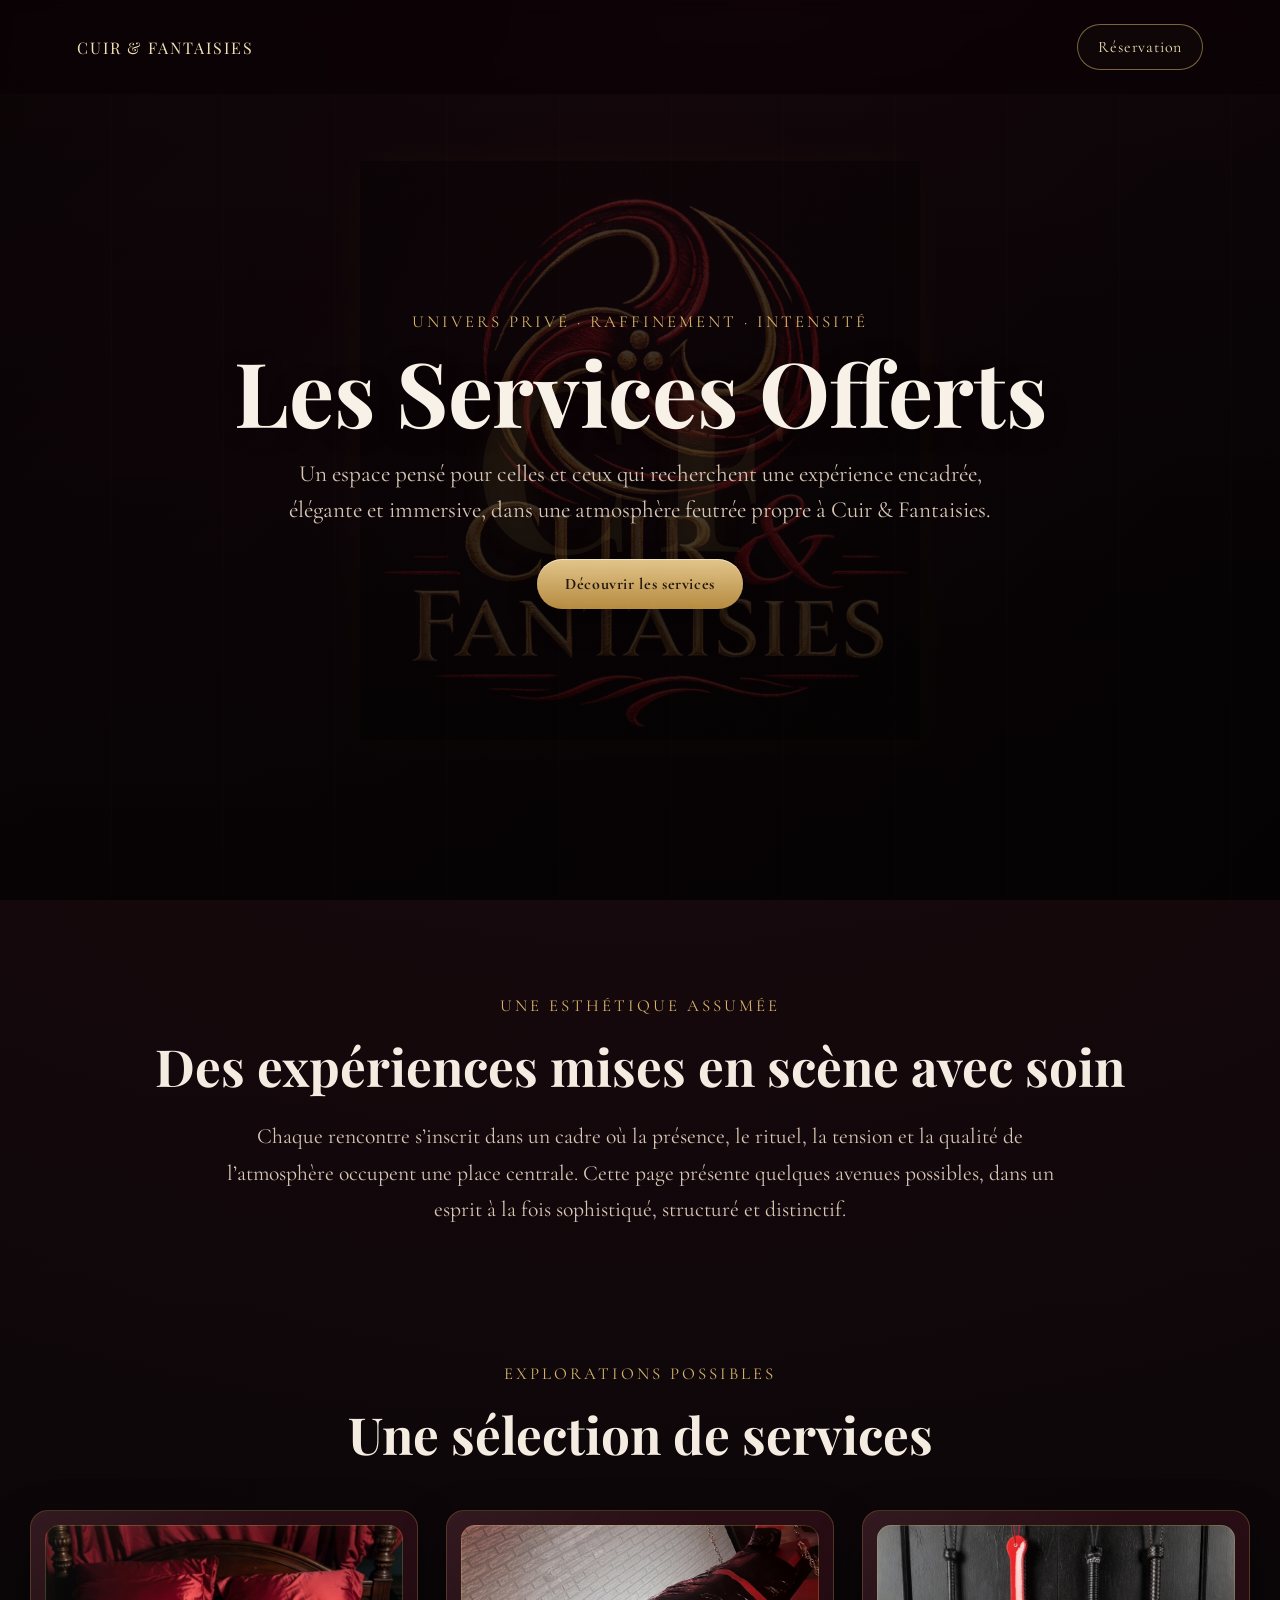
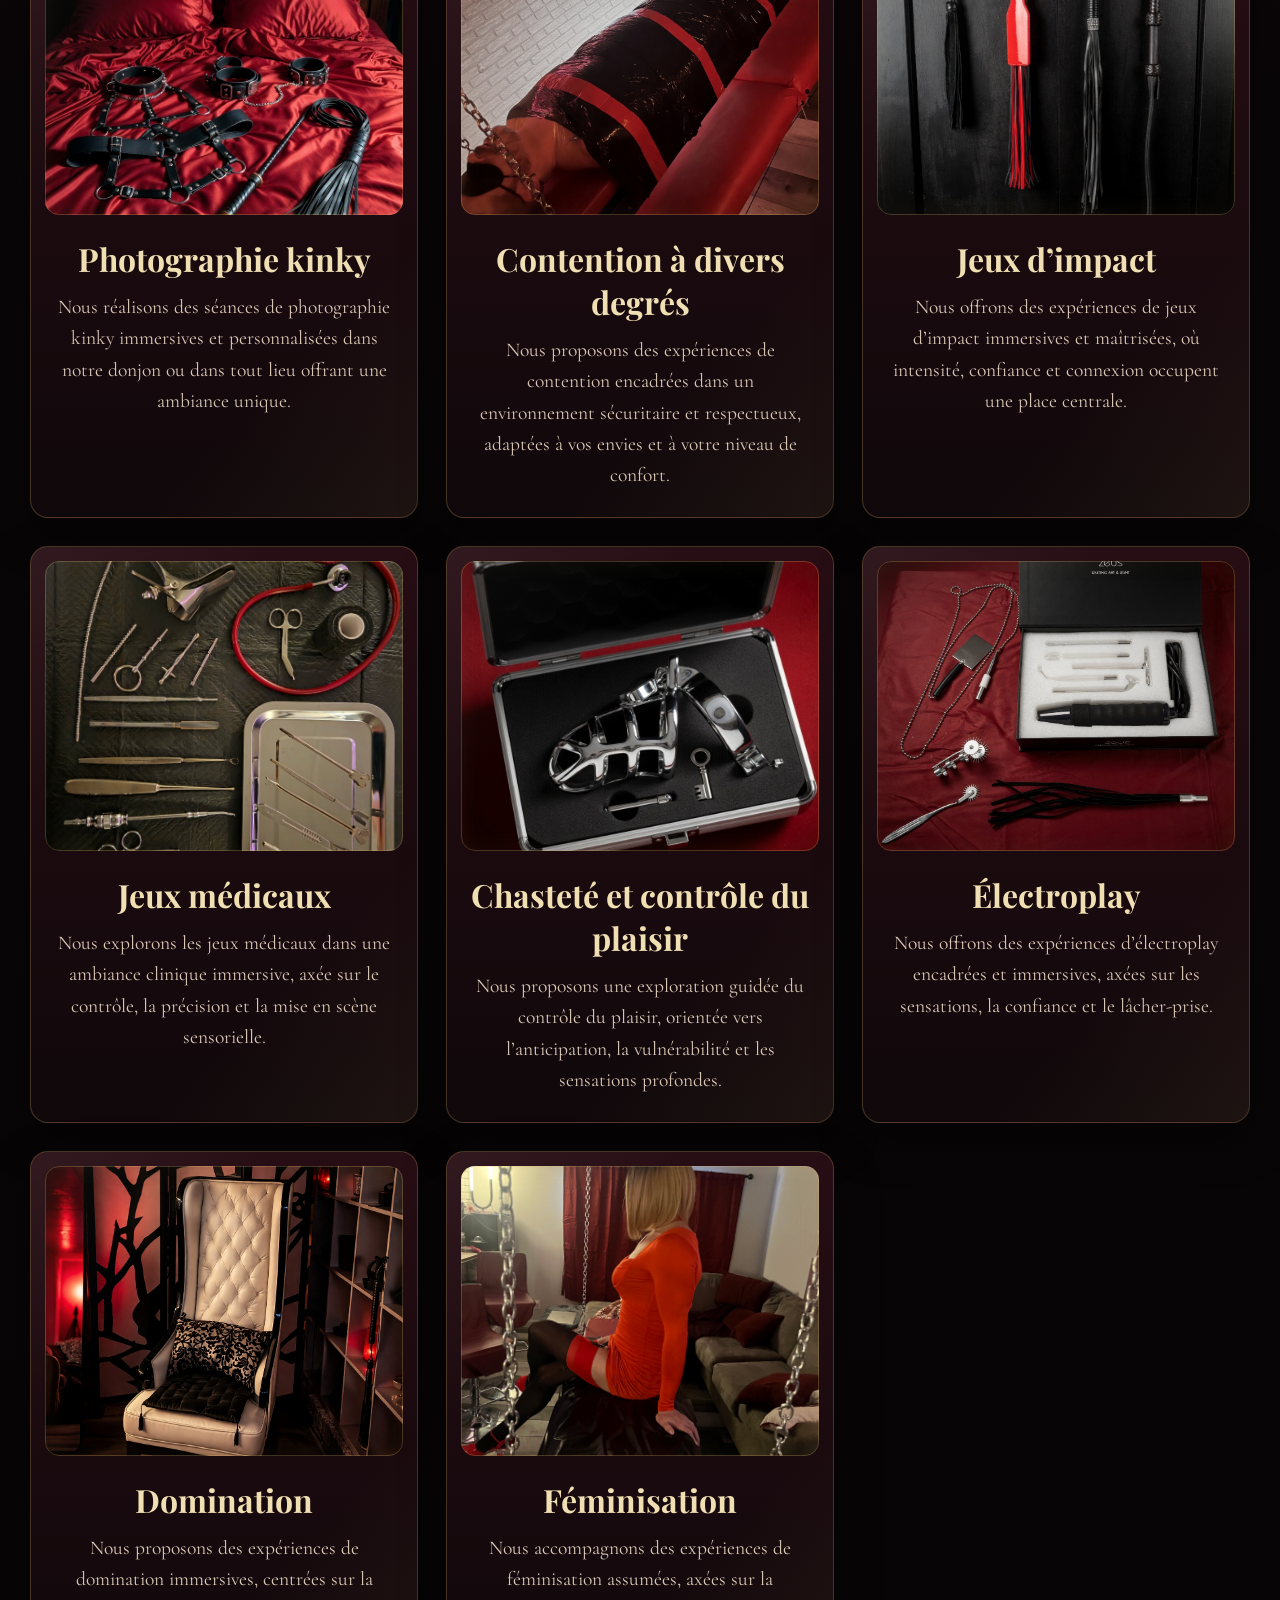
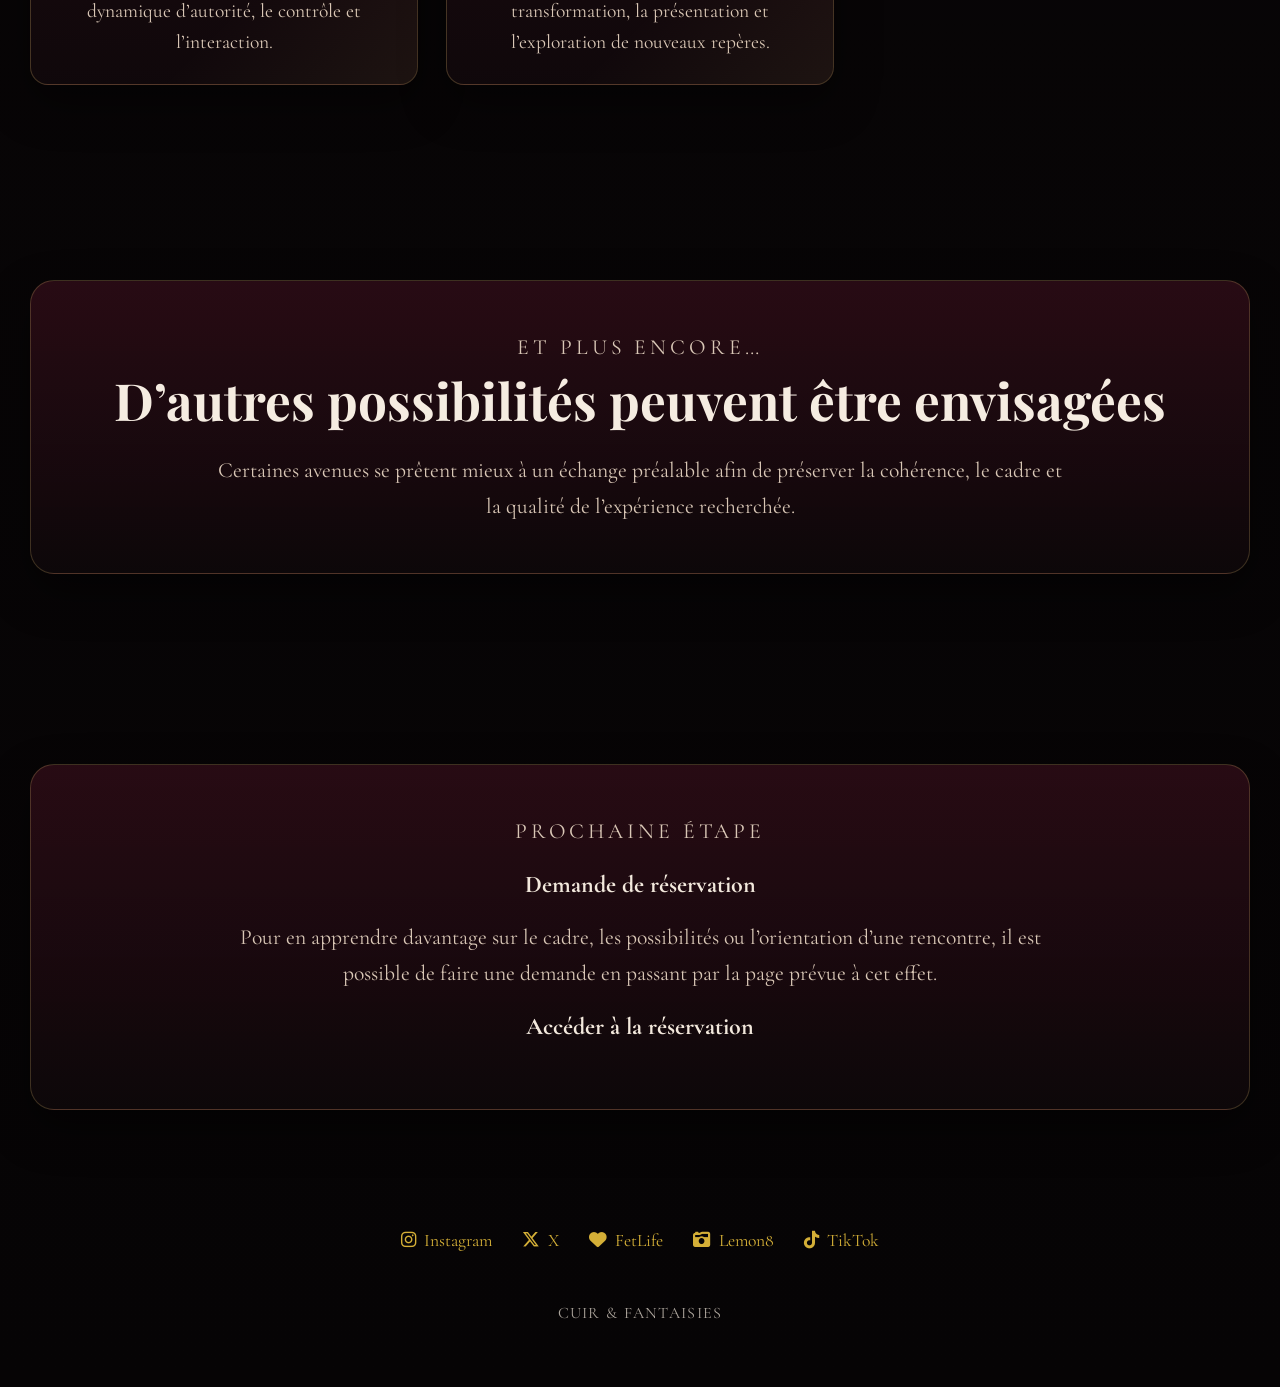
==== commit 3821d234: "Update index.html" ====
--- a/index.html
+++ b/index.html
@@ -206,48 +206,29 @@
         </a>
       </div>
     </section>
-<section class="social-section">
-    <h2>Suivez Cuir & Fantaisies</h2>
-
-    <p>
-        Découvrez nos photos, nos projets, nos actualités et notre univers
-        sur nos différentes plateformes.
-    </p>
-
-    <div class="social-icons">
-
-        <a href="https://www.instagram.com/cuiretfantaisies"
-           target="_blank">
-            <i class="fab fa-instagram"></i>
-            <span>Instagram</span>
-        </a>
-
-        <a href="https://x.com/CuiretFantaisie"
-           target="_blank">
-            <i class="fab fa-x-twitter"></i>
-            <span>X</span>
-        </a>
-
-        <a href="https://fetlife.com/Dame_Emanuelle7"
-           target="_blank">
-            <i class="fas fa-heart"></i>
-            <span>FetLife</span>
-        </a>
-
-        <a href="https://s.lemon8-app.com/s/GgNMypQpYj"
-           target="_blank">
-            <i class="fas fa-camera-retro"></i>
-            <span>Lemon8</span>
-        </a>
-
-        <a href="https://www.tiktok.com/@pas_de_panique_tabarnak"
-           target="_blank">
-            <i class="fab fa-tiktok"></i>
-            <span>TikTok</span>
-        </a>
-
-    </div>
-</section>
+<div class="social-links">
+
+<a href="https://www.instagram.com/cuiretfantaisies" target="_blank">
+<i class="fab fa-instagram"></i>Instagram
+</a>
+
+<a href="https://x.com/CuiretFantaisie" target="_blank">
+<i class="fab fa-x-twitter"></i>X
+</a>
+
+<a href="https://fetlife.com/Dame_Emanuelle7" target="_blank">
+<i class="fas fa-heart"></i>FetLife
+</a>
+
+<a href="https://s.lemon8-app.com/s/GgNMypQpYj" target="_blank">
+<i class="fas fa-camera-retro"></i>Lemon8
+</a>
+
+<a href="https://www.tiktok.com/@pas_de_panique_tabarnak" target="_blank">
+<i class="fab fa-tiktok"></i>TikTok
+</a>
+
+</div>
   </main>
 
   <footer class="site-footer">
--- a/styles.css
+++ b/styles.css
@@ -622,7 +622,30 @@
     text-align: center;
   }
 }
-.cf-carousel-section{
-  width:100%;
-  padding:80px 0;
-}
+.social-section {
+    text-align:center;
+    padding:60px 20px;
+}
+
+.social-links {
+    display:flex;
+    justify-content:center;
+    flex-wrap:wrap;
+    gap:30px;
+    margin-top:25px;
+}
+
+.social-links a {
+    color:#d4af37;
+    text-decoration:none;
+    font-size:1.1rem;
+    transition:0.3s;
+}
+
+.social-links a:hover {
+    color:#ffffff;
+}
+
+.social-links i {
+    margin-right:8px;
+}
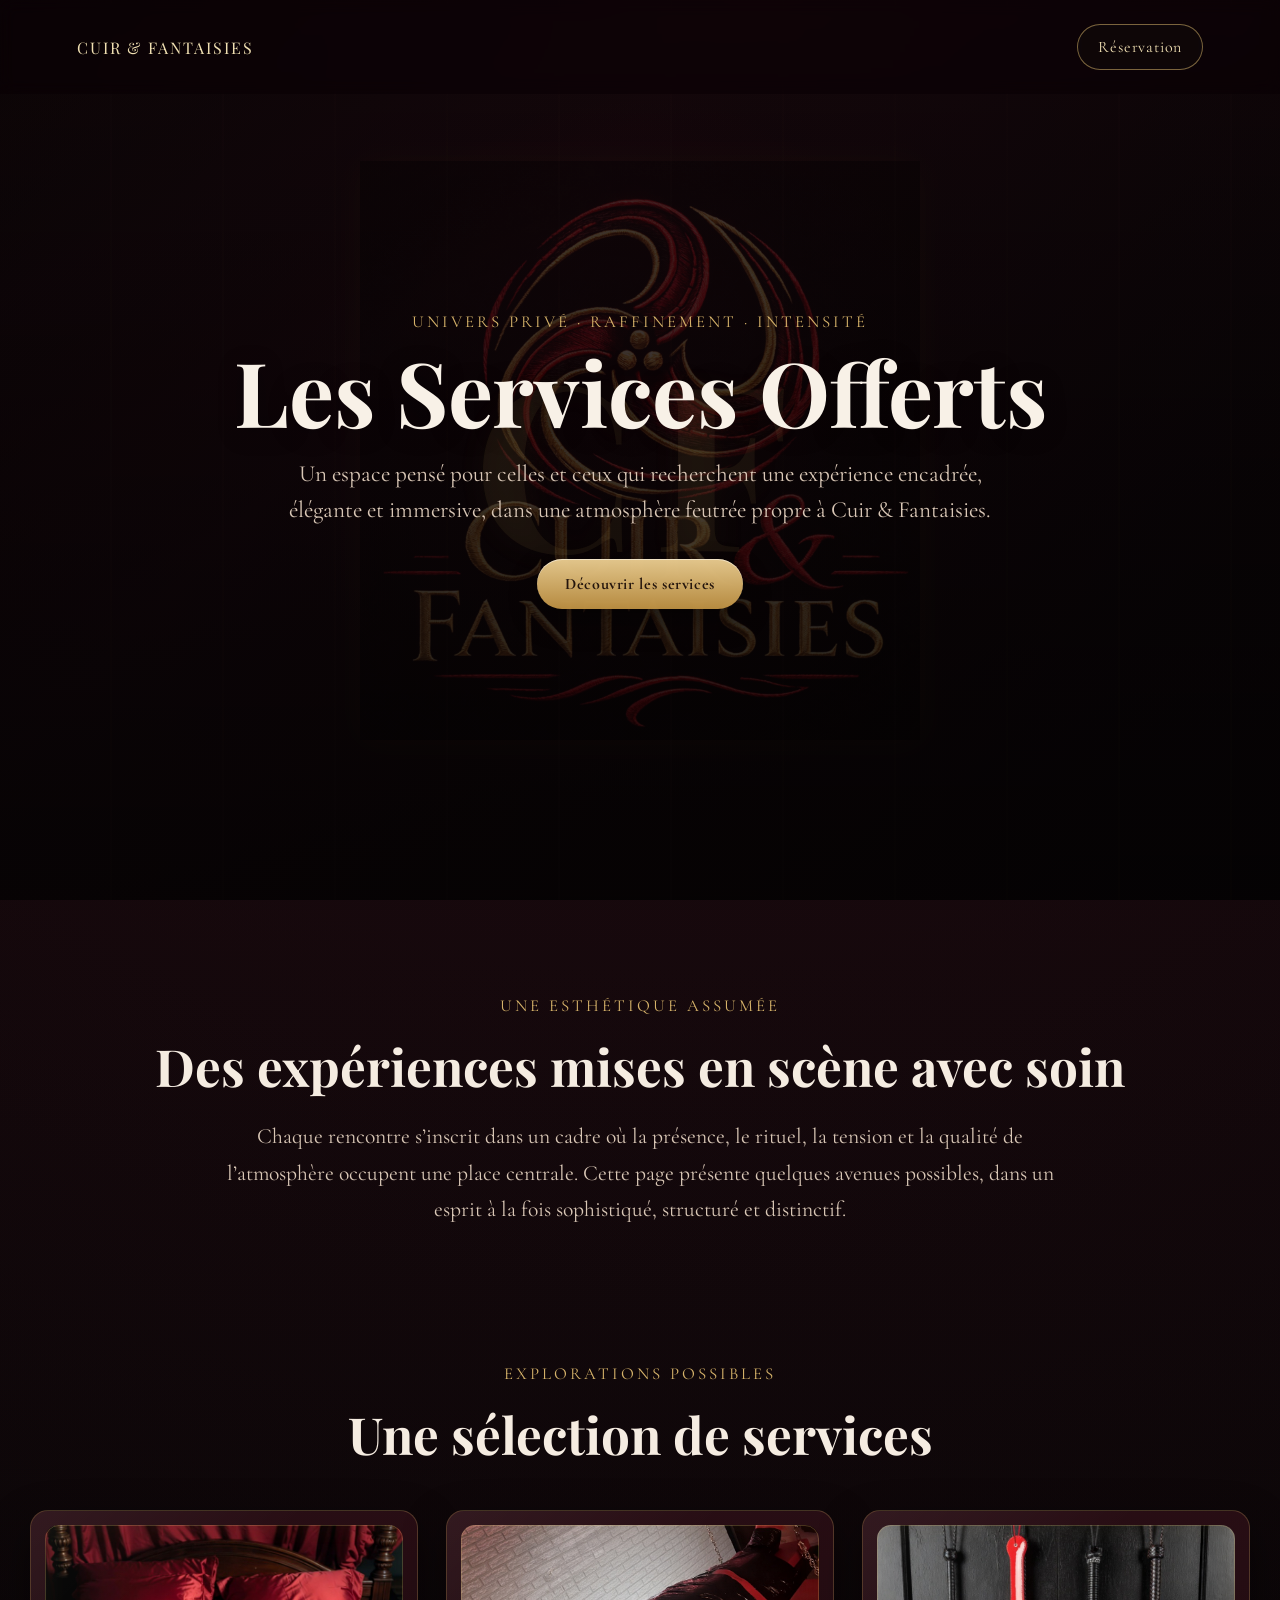
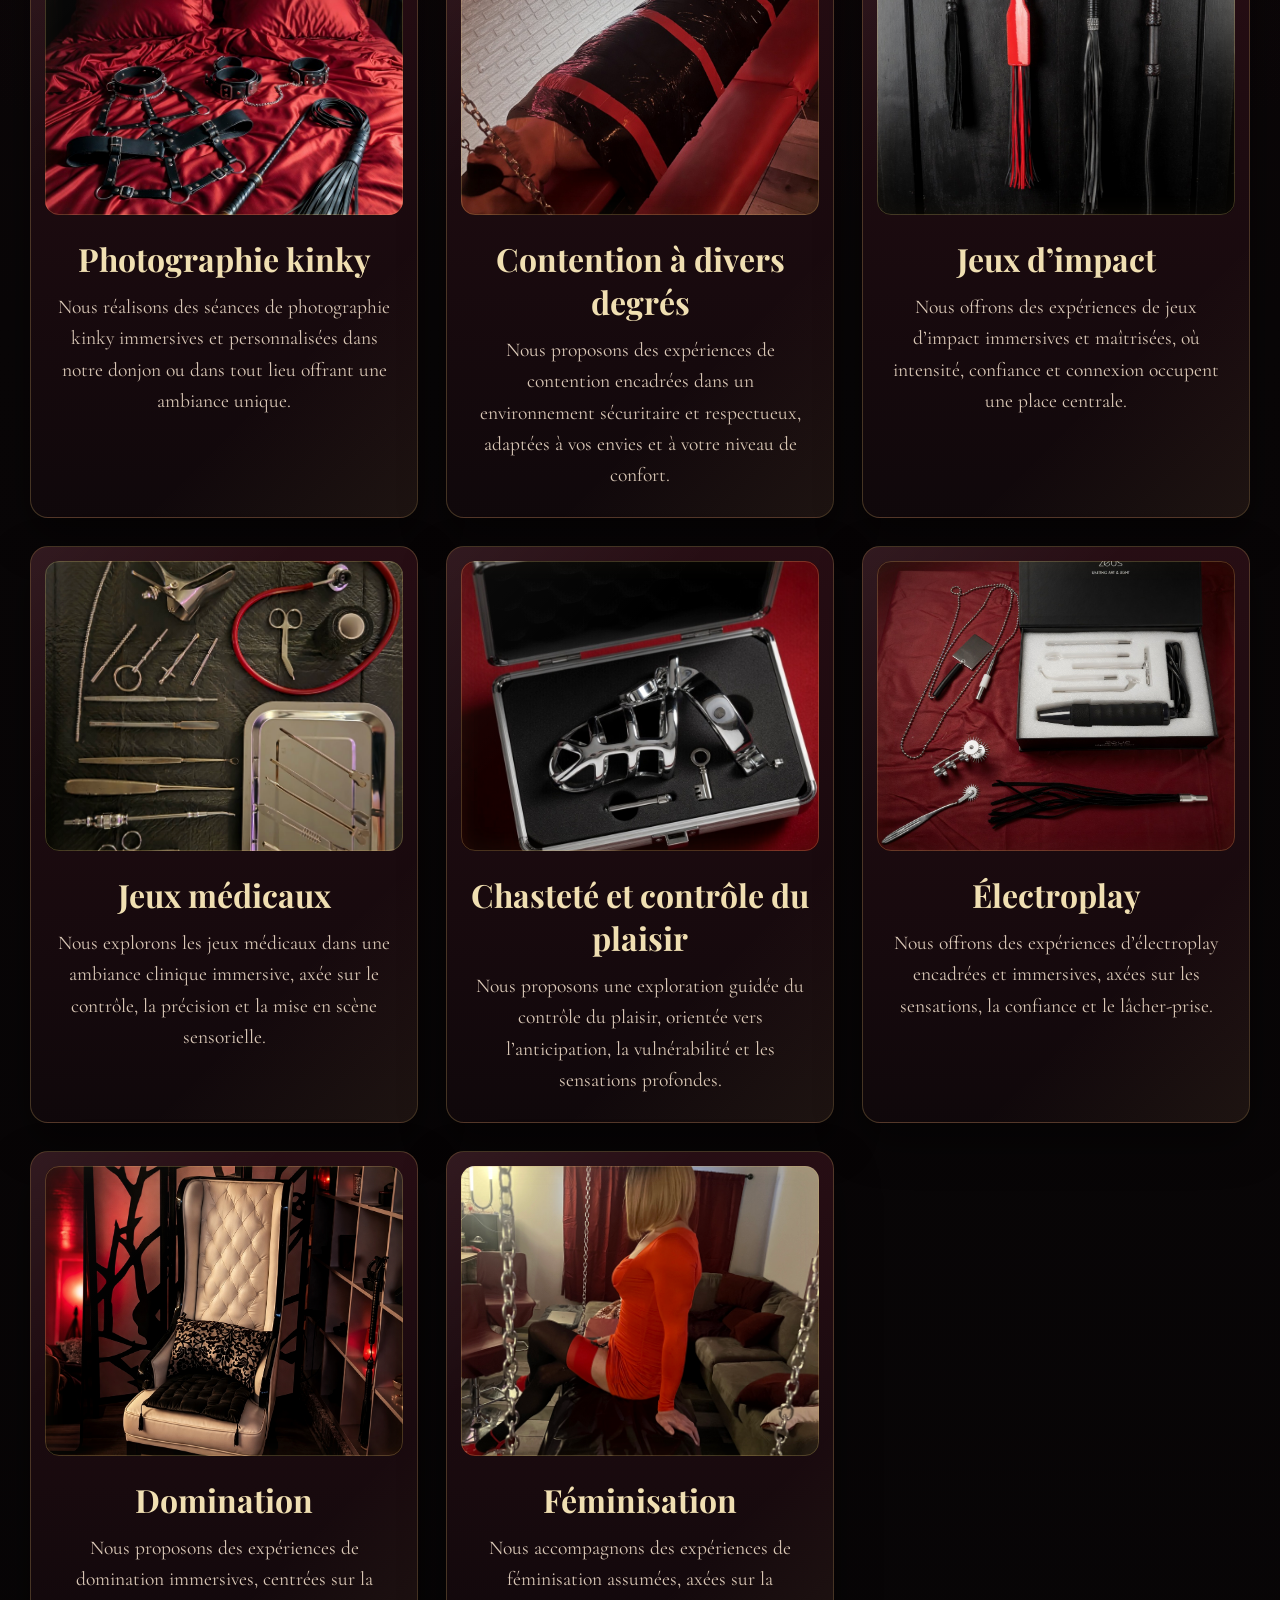
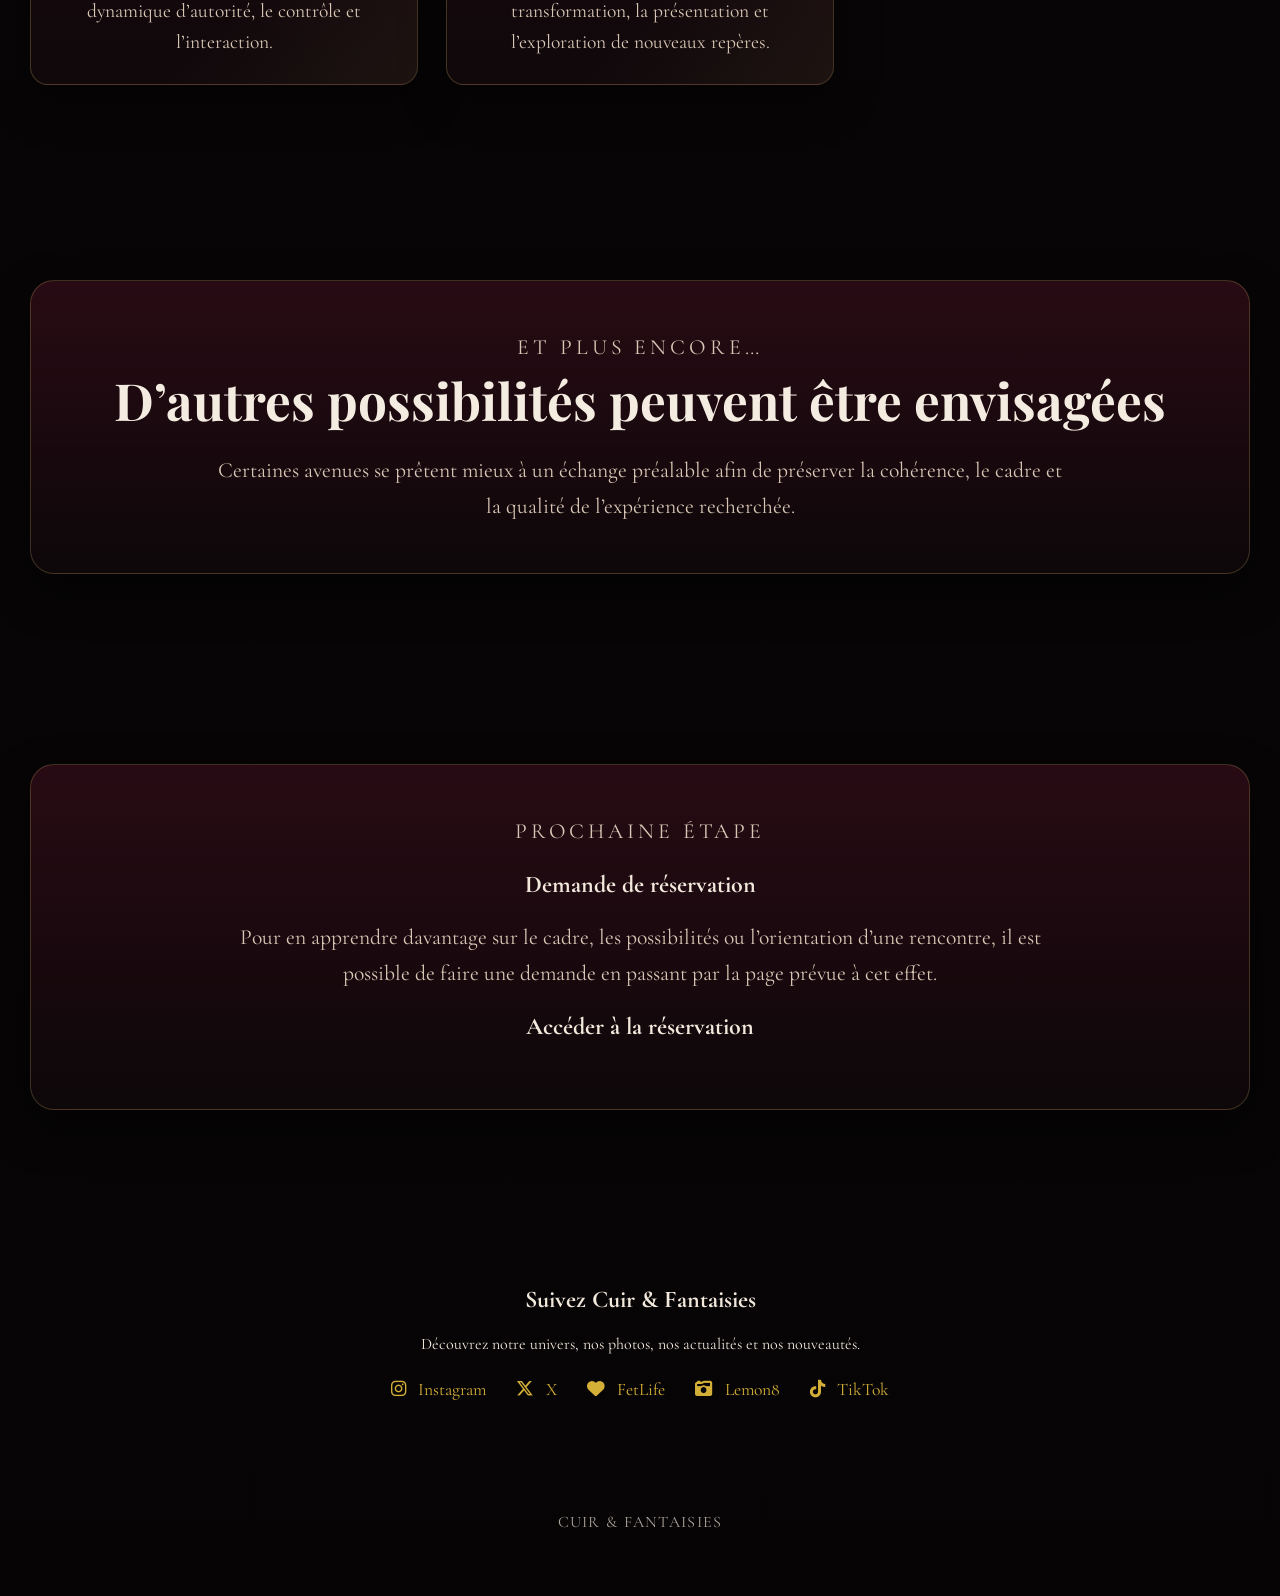
==== commit fb35b21c: "Update index.html" ====
--- a/index.html
+++ b/index.html
@@ -206,29 +206,37 @@
         </a>
       </div>
     </section>
-<div class="social-links">
-
-<a href="https://www.instagram.com/cuiretfantaisies" target="_blank">
-<i class="fab fa-instagram"></i>Instagram
-</a>
-
-<a href="https://x.com/CuiretFantaisie" target="_blank">
-<i class="fab fa-x-twitter"></i>X
-</a>
-
-<a href="https://fetlife.com/Dame_Emanuelle7" target="_blank">
-<i class="fas fa-heart"></i>FetLife
-</a>
-
-<a href="https://s.lemon8-app.com/s/GgNMypQpYj" target="_blank">
-<i class="fas fa-camera-retro"></i>Lemon8
-</a>
-
-<a href="https://www.tiktok.com/@pas_de_panique_tabarnak" target="_blank">
-<i class="fab fa-tiktok"></i>TikTok
-</a>
-
-</div>
+<section class="social-section">
+  <h2>Suivez Cuir & Fantaisies</h2>
+  <p>Découvrez notre univers, nos photos, nos actualités et nos nouveautés.</p>
+
+  <div class="social-links">
+    <a href="https://www.instagram.com/cuiretfantaisies" target="_blank">
+      <i class="fab fa-instagram"></i>
+      <span>Instagram</span>
+    </a>
+
+    <a href="https://x.com/CuiretFantaisie" target="_blank">
+      <i class="fab fa-x-twitter"></i>
+      <span>X</span>
+    </a>
+
+    <a href="https://fetlife.com/Dame_Emanuelle7" target="_blank">
+      <i class="fas fa-heart"></i>
+      <span>FetLife</span>
+    </a>
+
+    <a href="https://s.lemon8-app.com/s/GgNMypQpYj" target="_blank">
+      <i class="fas fa-camera-retro"></i>
+      <span>Lemon8</span>
+    </a>
+
+    <a href="https://www.tiktok.com/@pas_de_panique_tabarnak" target="_blank">
+      <i class="fab fa-tiktok"></i>
+      <span>TikTok</span>
+    </a>
+  </div>
+</section>
   </main>
 
   <footer class="site-footer">
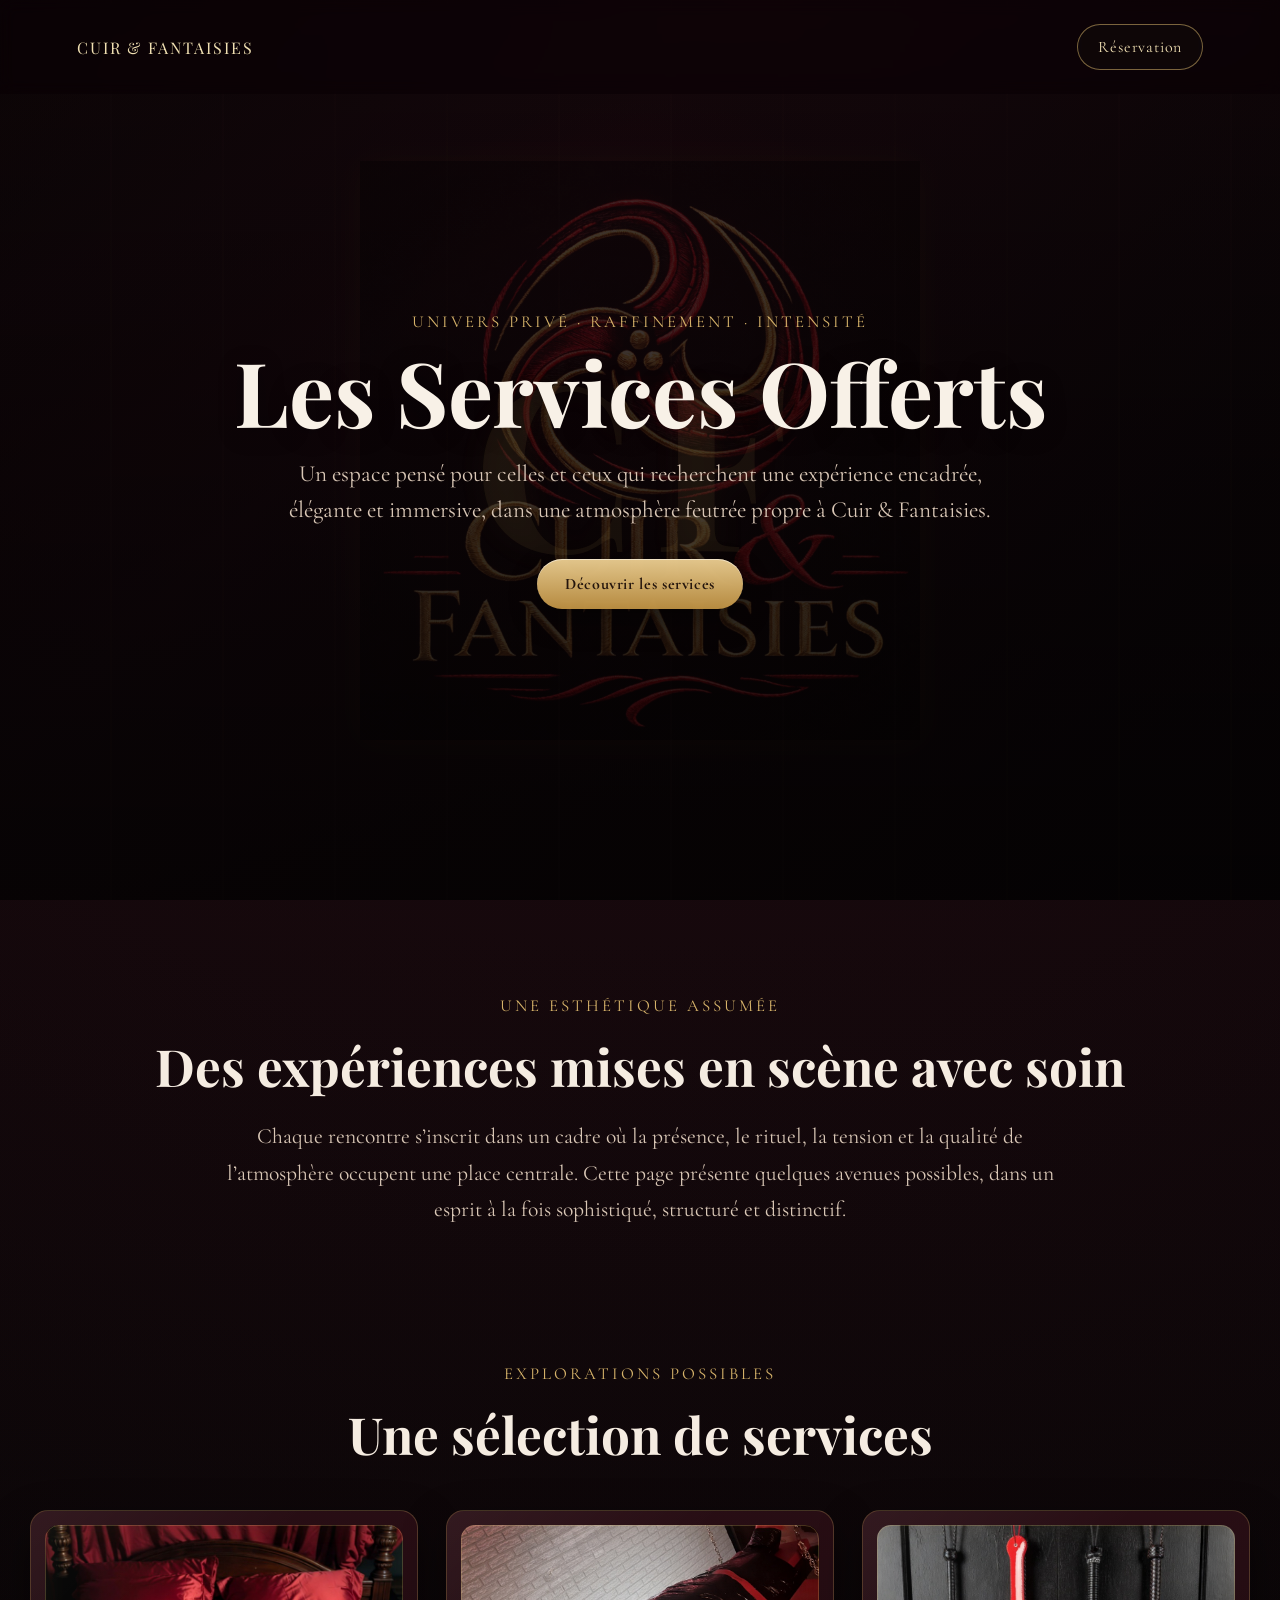
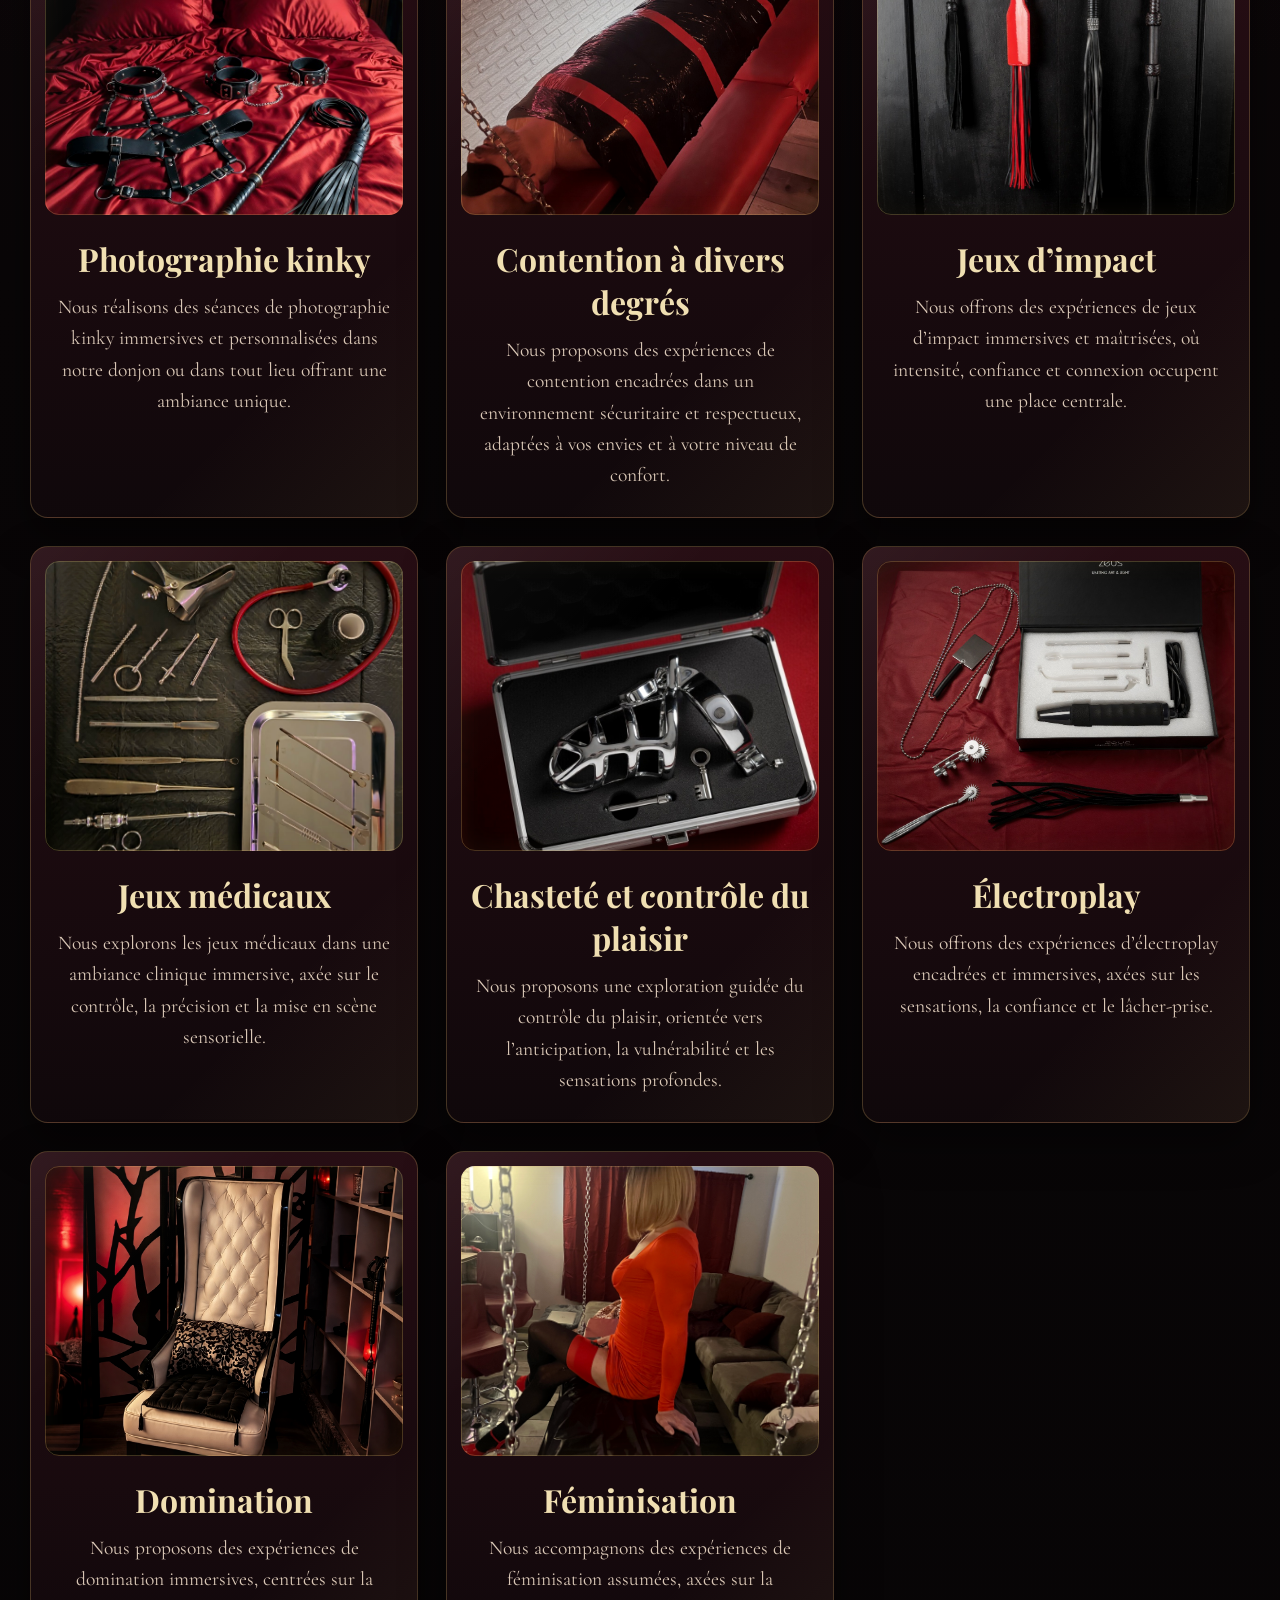
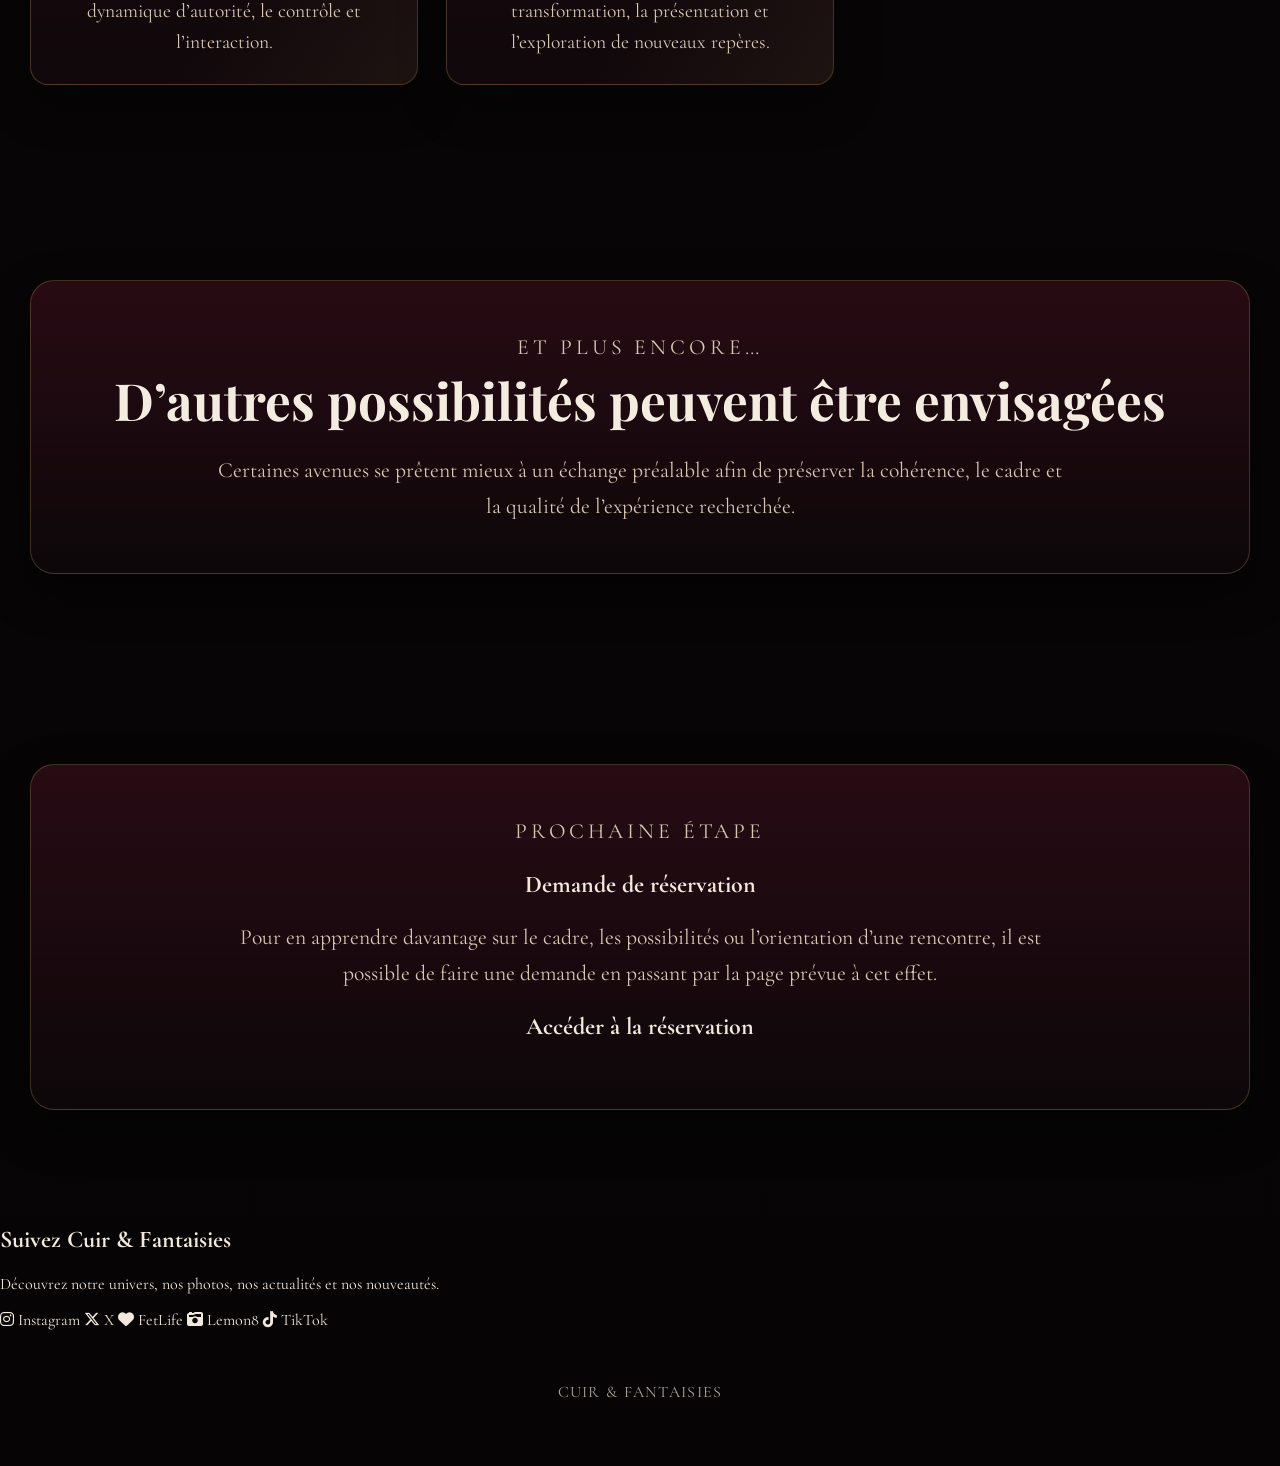
==== commit 4af87e7f: "Update index.html" ====
--- a/index.html
+++ b/index.html
@@ -13,6 +13,7 @@
   <link rel="stylesheet" href="styles.css" />
   <link rel="stylesheet"
 href="https://cdnjs.cloudflare.com/ajax/libs/font-awesome/6.5.2/css/all.min.css">
+
 </head>
 
 <body>
--- a/styles.css
+++ b/styles.css
@@ -621,31 +621,72 @@
     width: 100%;
     text-align: center;
   }
-}
 .social-section {
-    text-align:center;
-    padding:60px 20px;
+  max-width: 1180px;
+  margin: 90px auto 70px;
+  padding: 45px 24px;
+  text-align: center;
+  border: 1px solid rgba(212, 175, 55, 0.28);
+  border-radius: 24px;
+  background: linear-gradient(180deg, rgba(72, 12, 28, 0.35), rgba(0, 0, 0, 0.4));
+  box-shadow: 0 20px 60px rgba(0, 0, 0, 0.35);
+}
+
+.social-section h2 {
+  margin-bottom: 12px;
+  color: #d4af37;
+  font-size: 1.9rem;
+  letter-spacing: 0.08em;
+}
+
+.social-section p {
+  max-width: 680px;
+  margin: 0 auto 30px;
+  color: #e8dccd;
+  line-height: 1.7;
 }
 
 .social-links {
-    display:flex;
-    justify-content:center;
-    flex-wrap:wrap;
-    gap:30px;
-    margin-top:25px;
+  display: flex;
+  justify-content: center;
+  flex-wrap: wrap;
+  gap: 16px;
 }
 
 .social-links a {
-    color:#d4af37;
-    text-decoration:none;
-    font-size:1.1rem;
-    transition:0.3s;
+  display: inline-flex;
+  align-items: center;
+  justify-content: center;
+  gap: 10px;
+  min-width: 145px;
+  padding: 14px 18px;
+  color: #f7ead8;
+  text-decoration: none;
+  border: 1px solid rgba(212, 175, 55, 0.35);
+  border-radius: 999px;
+  background: rgba(0, 0, 0, 0.32);
+  transition: 0.25s ease;
 }
 
 .social-links a:hover {
-    color:#ffffff;
+  color: #ffffff;
+  border-color: #d4af37;
+  transform: translateY(-3px);
+  box-shadow: 0 0 18px rgba(212, 175, 55, 0.18);
 }
 
 .social-links i {
-    margin-right:8px;
-}
+  color: #d4af37;
+  font-size: 1.15rem;
+}
+
+@media (max-width: 600px) {
+  .social-section {
+    margin: 60px 18px;
+    padding: 34px 18px;
+  }
+
+  .social-links a {
+    width: 100%;
+  }
+}
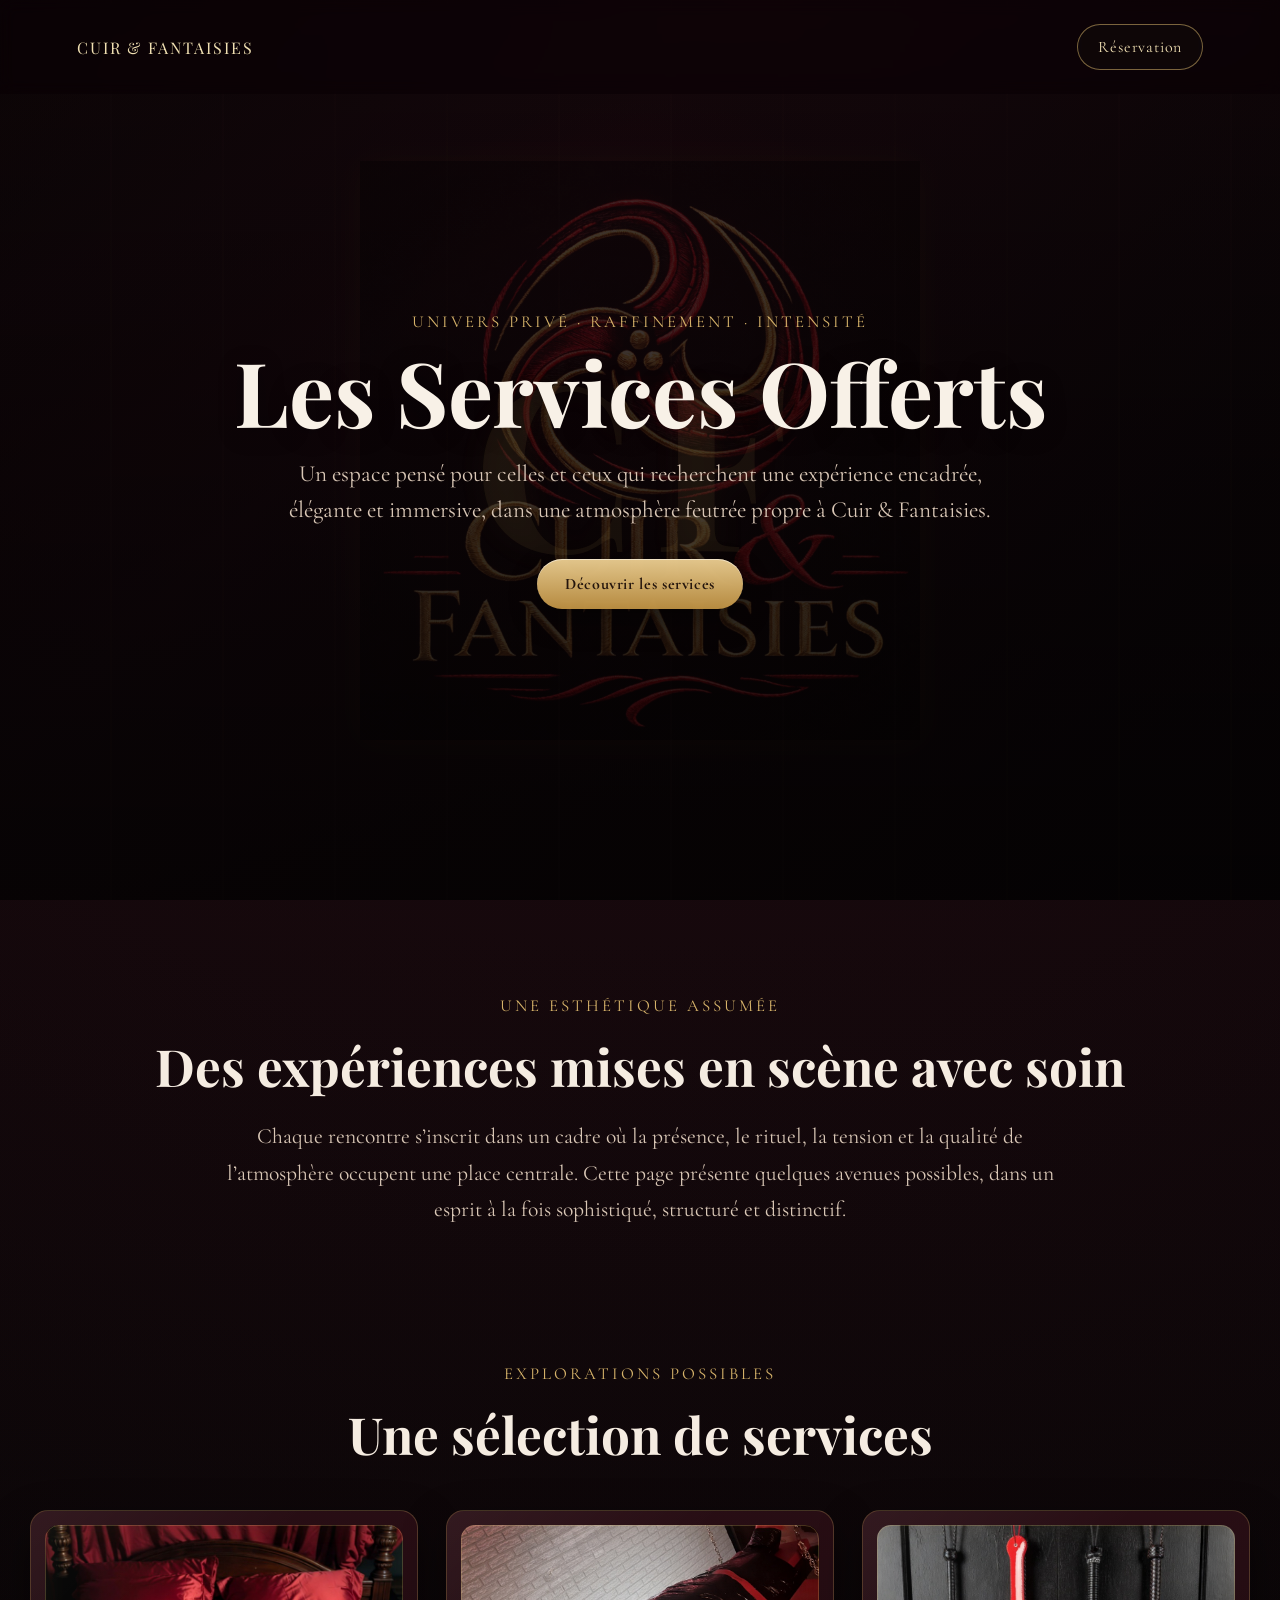
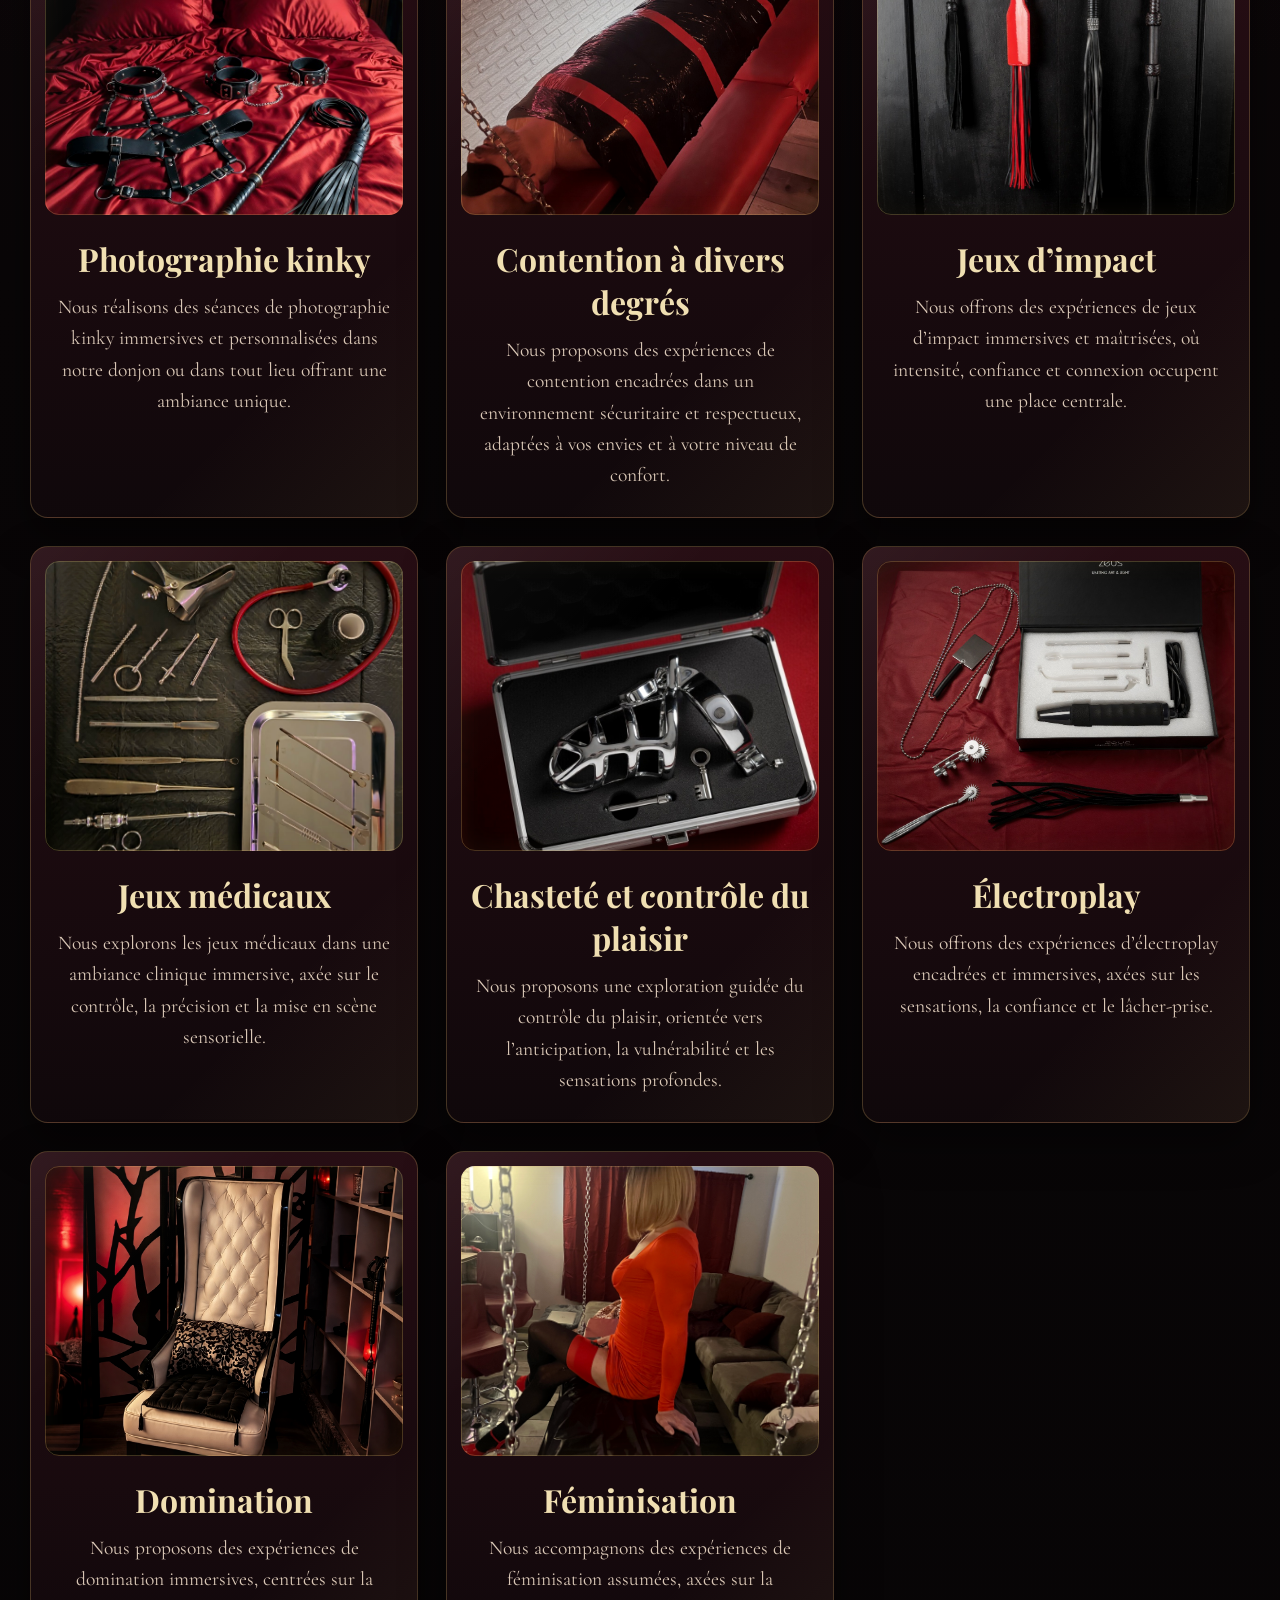
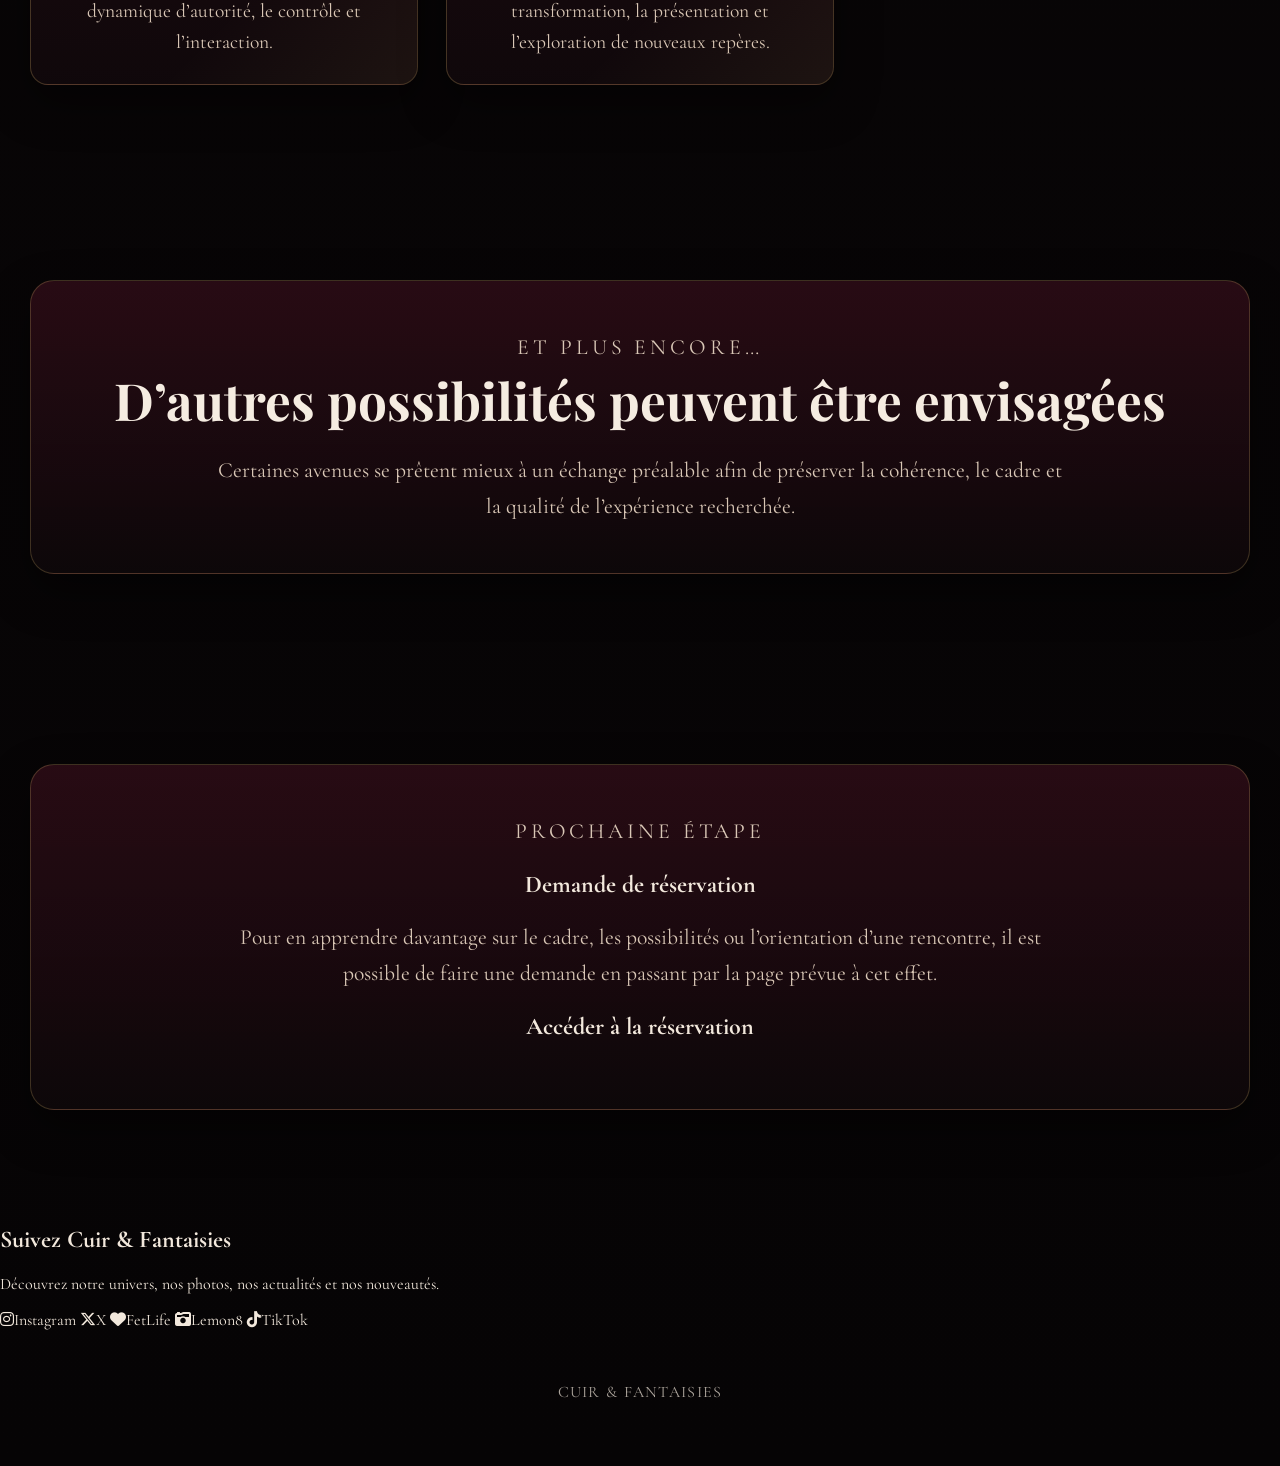
==== commit 96aa0e70: "Update index.html" ====
--- a/index.html
+++ b/index.html
@@ -212,30 +212,11 @@
   <p>Découvrez notre univers, nos photos, nos actualités et nos nouveautés.</p>
 
   <div class="social-links">
-    <a href="https://www.instagram.com/cuiretfantaisies" target="_blank">
-      <i class="fab fa-instagram"></i>
-      <span>Instagram</span>
-    </a>
-
-    <a href="https://x.com/CuiretFantaisie" target="_blank">
-      <i class="fab fa-x-twitter"></i>
-      <span>X</span>
-    </a>
-
-    <a href="https://fetlife.com/Dame_Emanuelle7" target="_blank">
-      <i class="fas fa-heart"></i>
-      <span>FetLife</span>
-    </a>
-
-    <a href="https://s.lemon8-app.com/s/GgNMypQpYj" target="_blank">
-      <i class="fas fa-camera-retro"></i>
-      <span>Lemon8</span>
-    </a>
-
-    <a href="https://www.tiktok.com/@pas_de_panique_tabarnak" target="_blank">
-      <i class="fab fa-tiktok"></i>
-      <span>TikTok</span>
-    </a>
+    <a href="https://www.instagram.com/cuiretfantaisies" target="_blank"><i class="fab fa-instagram"></i>Instagram</a>
+    <a href="https://x.com/CuiretFantaisie" target="_blank"><i class="fab fa-x-twitter"></i>X</a>
+    <a href="https://fetlife.com/Dame_Emanuelle7" target="_blank"><i class="fas fa-heart"></i>FetLife</a>
+    <a href="https://s.lemon8-app.com/s/GgNMypQpYj" target="_blank"><i class="fas fa-camera-retro"></i>Lemon8</a>
+    <a href="https://www.tiktok.com/@pas_de_panique_tabarnak" target="_blank"><i class="fab fa-tiktok"></i>TikTok</a>
   </div>
 </section>
   </main>
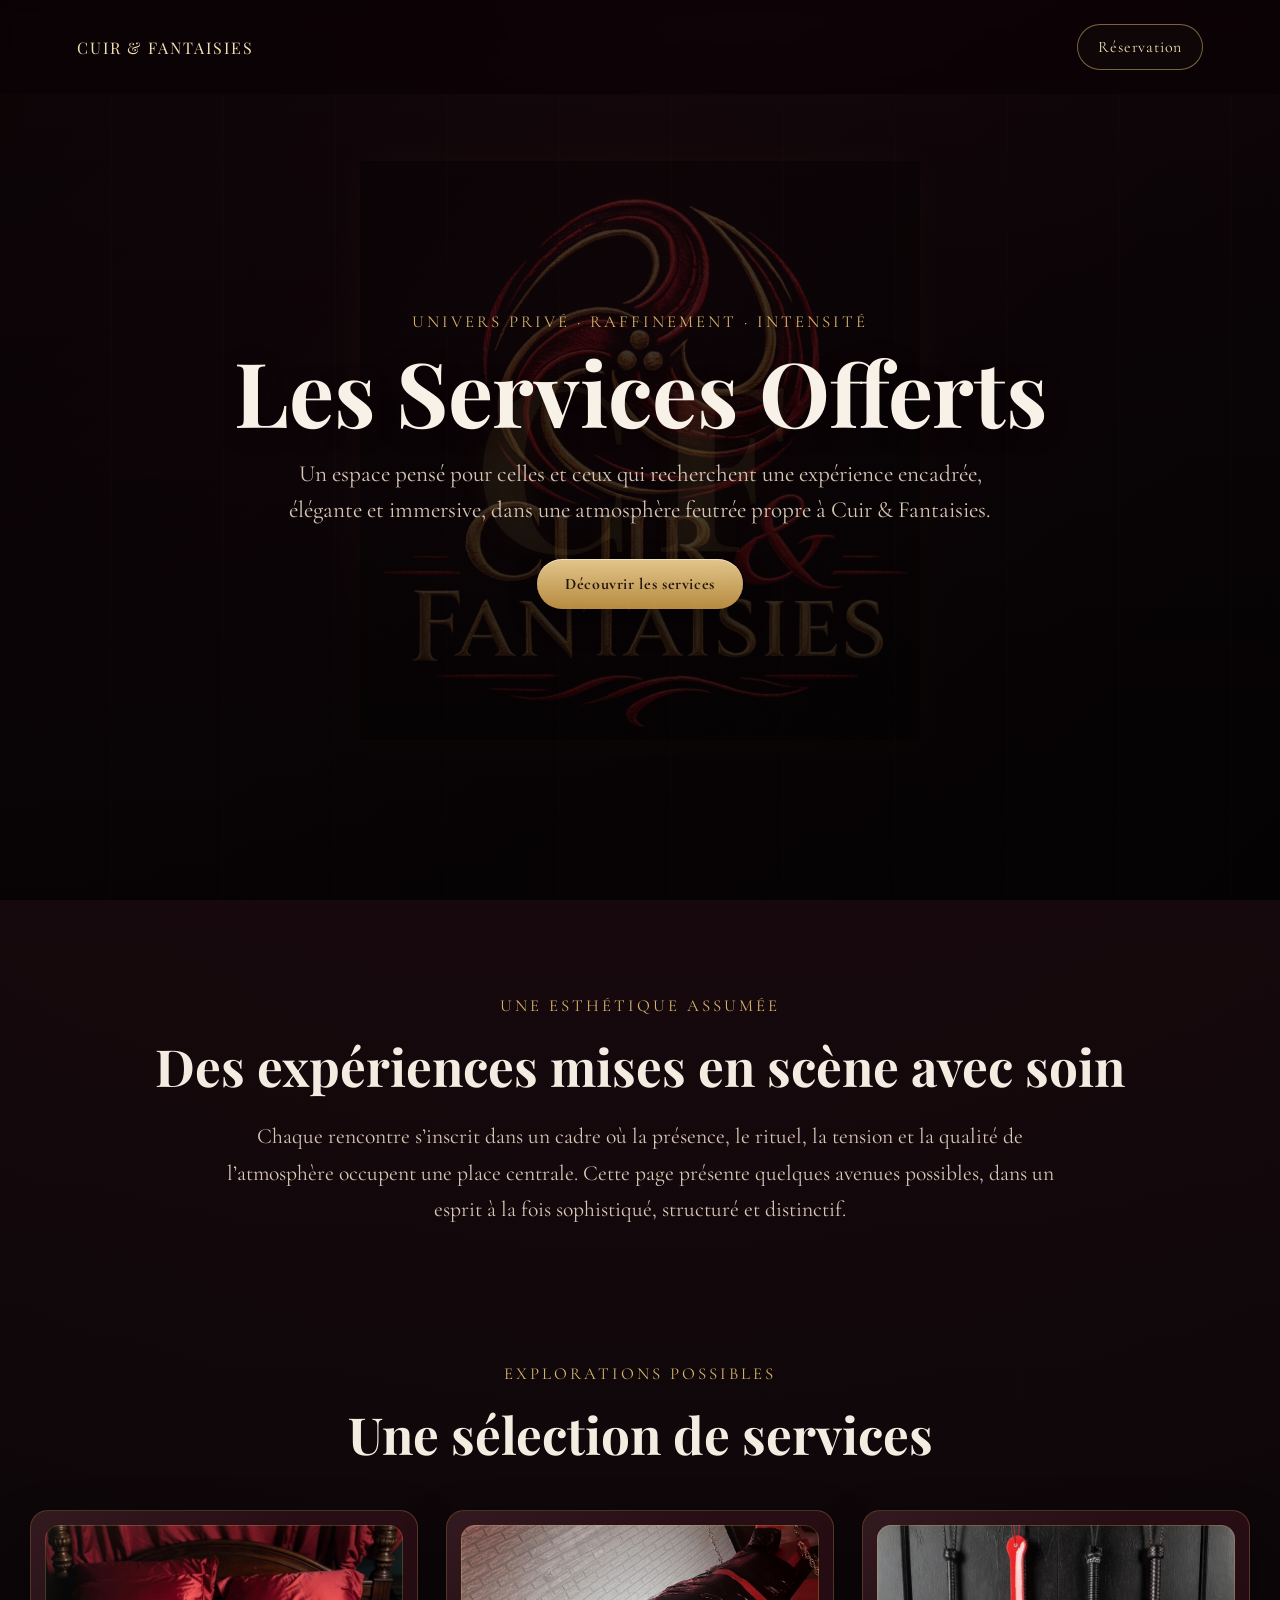
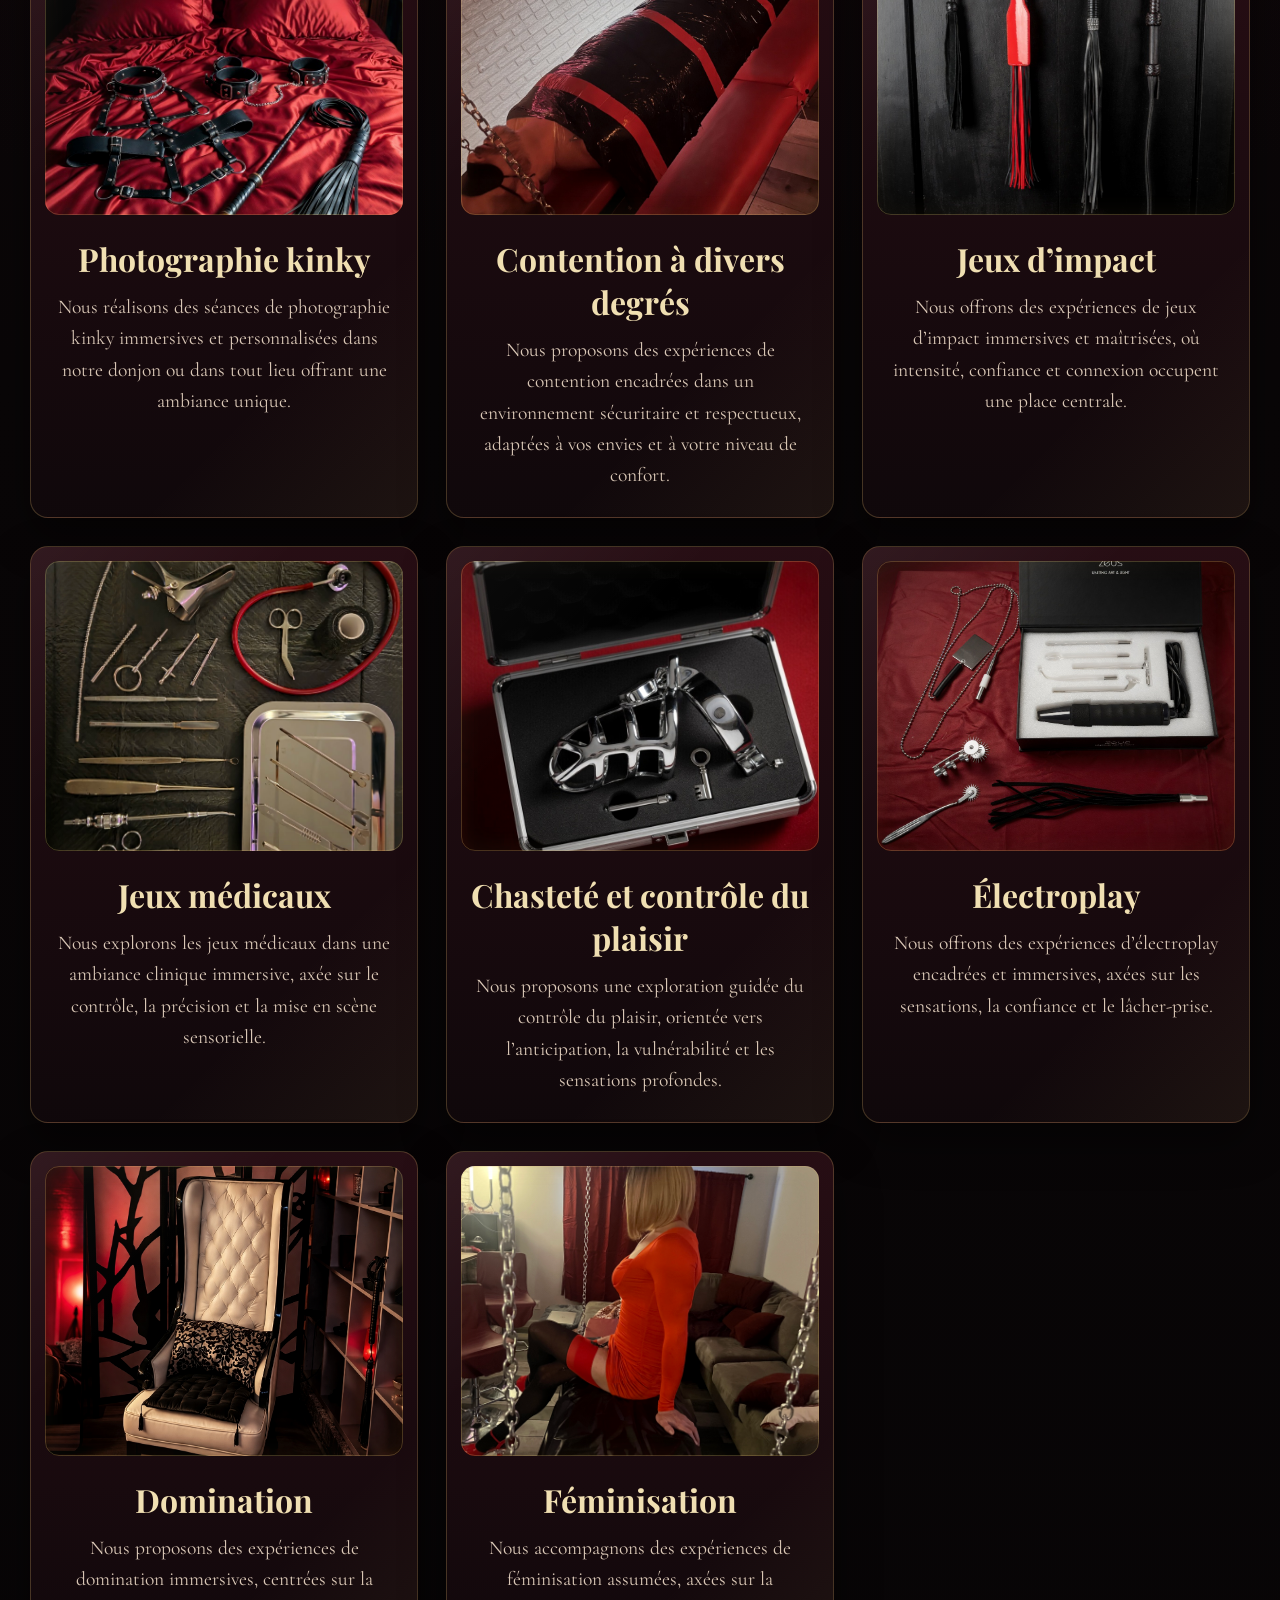
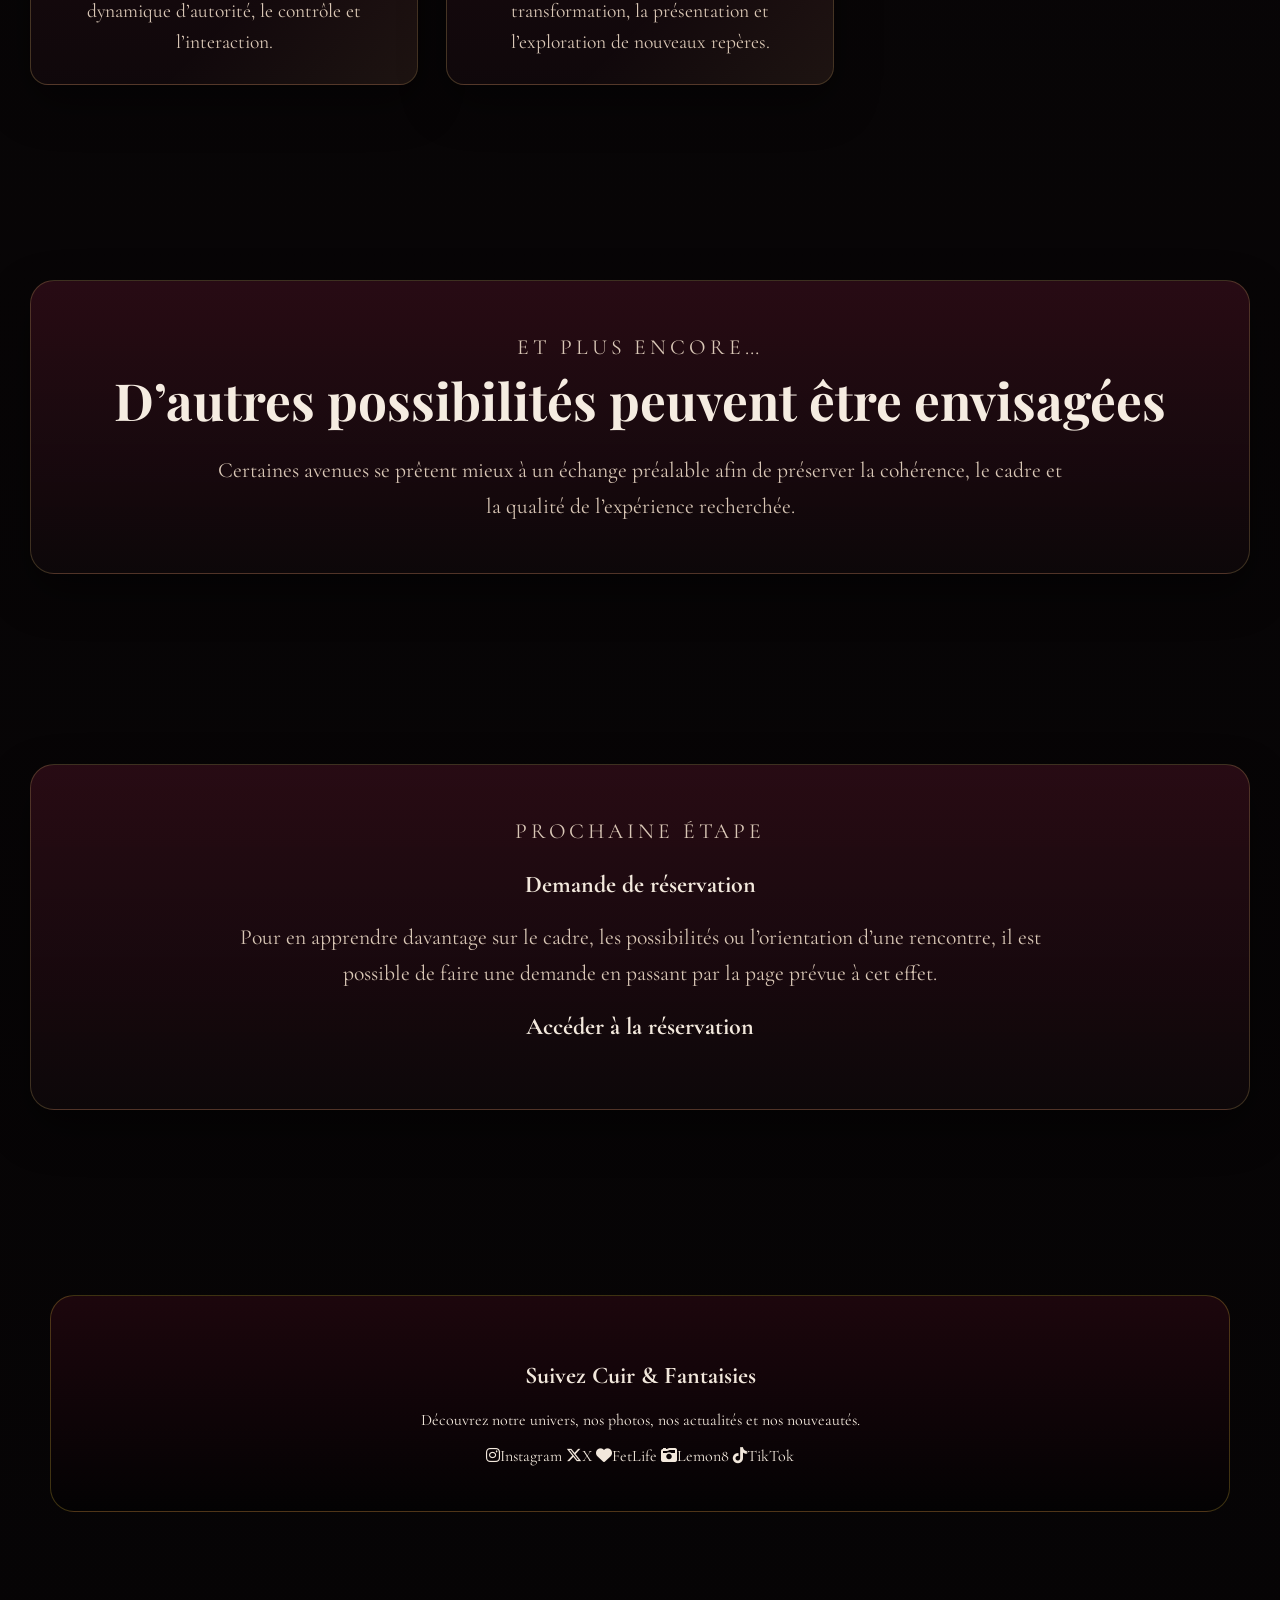
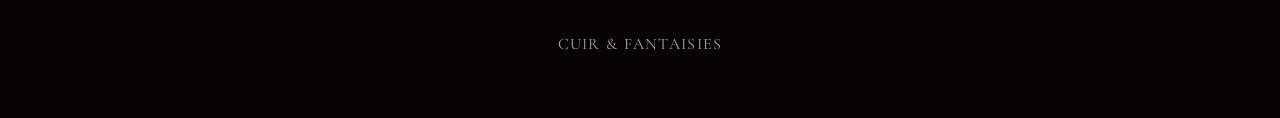
==== commit 158b564b: "Update index.html" ====
--- a/index.html
+++ b/index.html
@@ -220,7 +220,6 @@
   </div>
 </section>
   </main>
-
   <footer class="site-footer">
     <p>Cuir & Fantaisies</p>
   </footer>
--- a/styles.css
+++ b/styles.css
@@ -623,70 +623,49 @@
   }
 .social-section {
   max-width: 1180px;
-  margin: 90px auto 70px;
-  padding: 45px 24px;
+  margin: 90px auto 70px !important;
+  padding: 45px 24px !important;
+  text-align: center !important;
+  border: 1px solid rgba(212, 175, 55, 0.28);
+  border-radius: 24px;
+  background: linear-gradient(180deg, rgba(72, 12, 28, 0.35), rgba(0, 0, 0, 0.4));
+}
+
+.social-links {
+  display: flex !important;
+  justify-content: center !important;
+  flex-wrap: wrap !important;
+  gap: 16px !important;
+  margin-top: 30px !important;
+}
+
+.social-links a {
+  display: inline-flex !important;
+  align-items: center !important;
+  justify-content: center !important;
+  gap: 10px !important;
+  min-width: 145px !important;
+  padding: 14px 18px !important;
+  color: #f7ead8 !important;
+  text-decoration: none !important;
+  border: 1px solid rgba(212, 175, 55, 0.35) !important;
+  border-radius: 999px !important;
+  background: rgba(0, 0, 0, 0.32) !important;
+}
+
+.social-links i {
+  color: #d4af37 !important;
+  font-size: 1.2rem !important;
+}
+}
+
+/* Réseaux sociaux */
+.social-section {
+  max-width: 1180px;
+  margin: 90px auto 70px !important;
+  padding: 45px 24px !important;
   text-align: center;
   border: 1px solid rgba(212, 175, 55, 0.28);
   border-radius: 24px;
   background: linear-gradient(180deg, rgba(72, 12, 28, 0.35), rgba(0, 0, 0, 0.4));
-  box-shadow: 0 20px 60px rgba(0, 0, 0, 0.35);
-}
-
-.social-section h2 {
-  margin-bottom: 12px;
-  color: #d4af37;
-  font-size: 1.9rem;
-  letter-spacing: 0.08em;
-}
-
-.social-section p {
-  max-width: 680px;
-  margin: 0 auto 30px;
-  color: #e8dccd;
-  line-height: 1.7;
-}
-
-.social-links {
-  display: flex;
-  justify-content: center;
-  flex-wrap: wrap;
-  gap: 16px;
-}
-
-.social-links a {
-  display: inline-flex;
-  align-items: center;
-  justify-content: center;
-  gap: 10px;
-  min-width: 145px;
-  padding: 14px 18px;
-  color: #f7ead8;
-  text-decoration: none;
-  border: 1px solid rgba(212, 175, 55, 0.35);
-  border-radius: 999px;
-  background: rgba(0, 0, 0, 0.32);
-  transition: 0.25s ease;
-}
-
-.social-links a:hover {
-  color: #ffffff;
-  border-color: #d4af37;
-  transform: translateY(-3px);
-  box-shadow: 0 0 18px rgba(212, 175, 55, 0.18);
-}
-
-.social-links i {
-  color: #d4af37;
-  font-size: 1.15rem;
-}
-
-@media (max-width: 600px) {
-  .social-section {
-    margin: 60px 18px;
-    padding: 34px 18px;
-  }
-
-  .social-links a {
-    width: 100%;
-  }
-}
+}
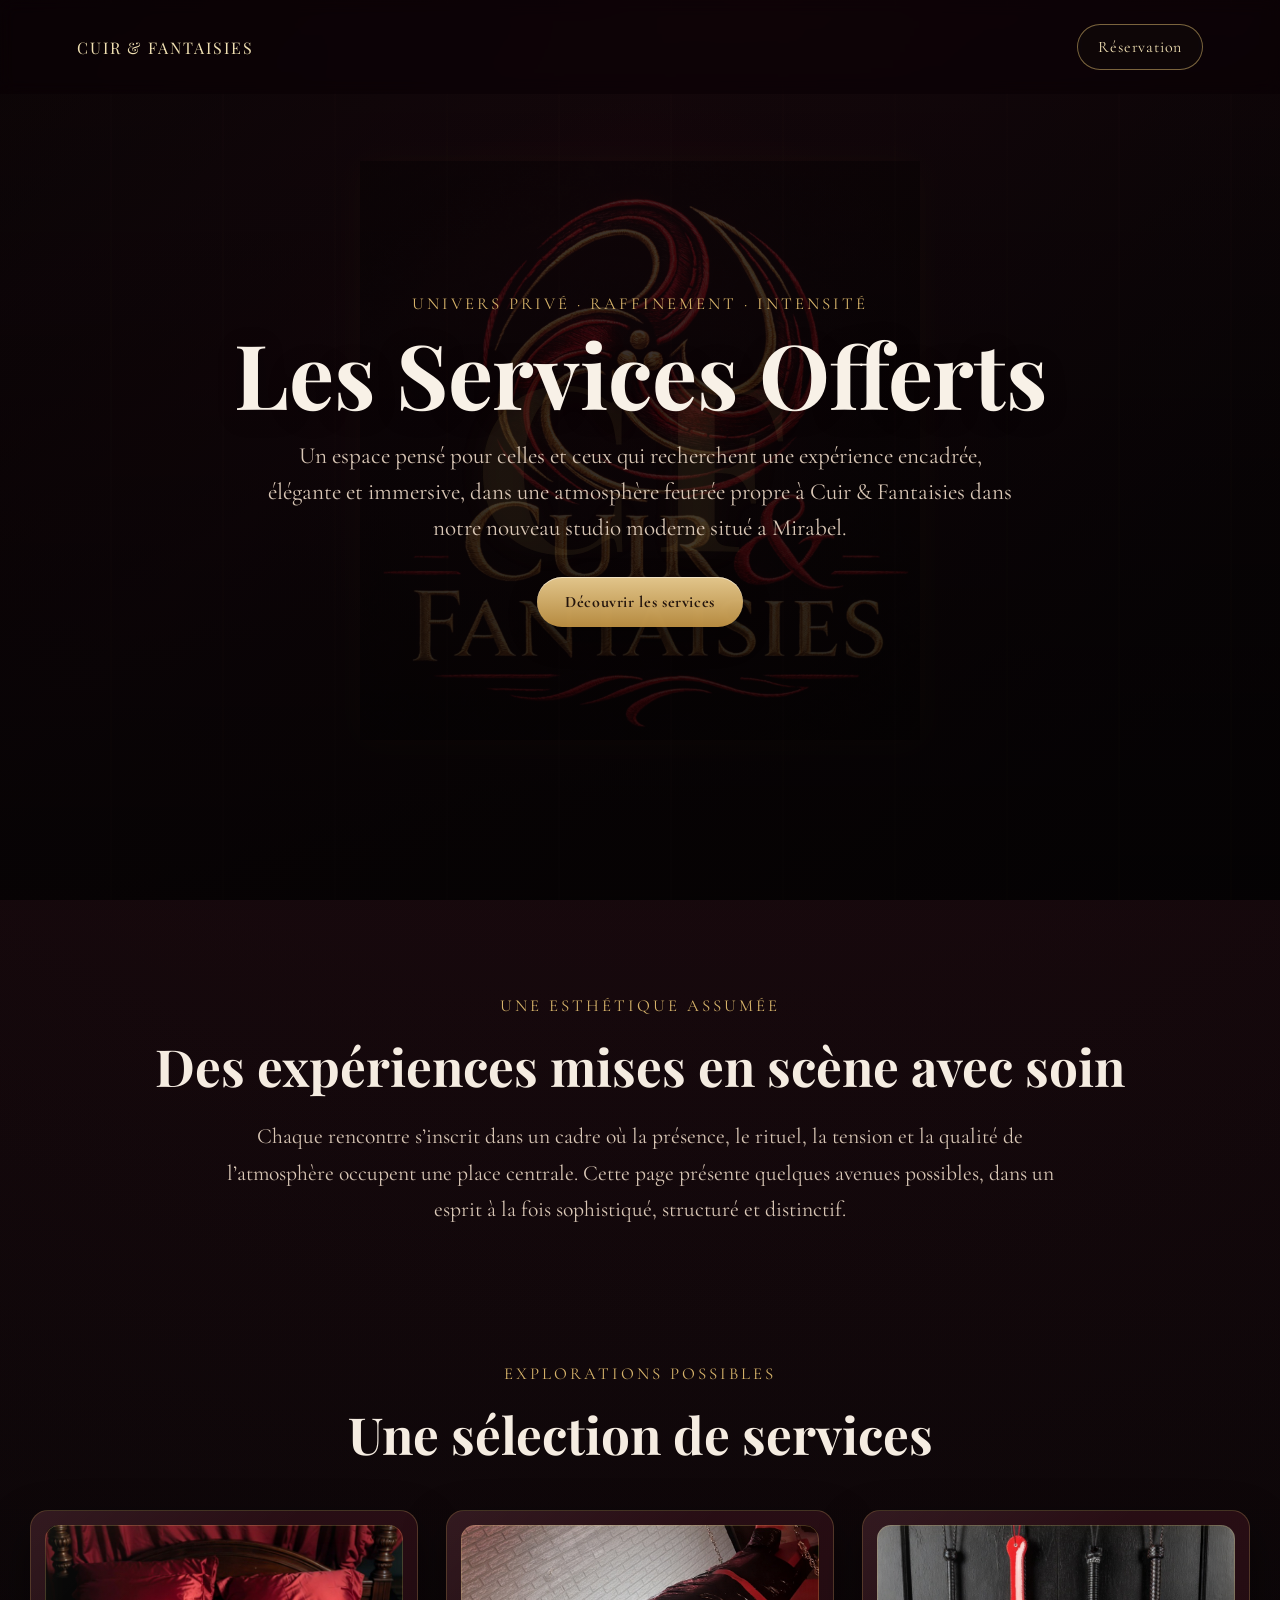
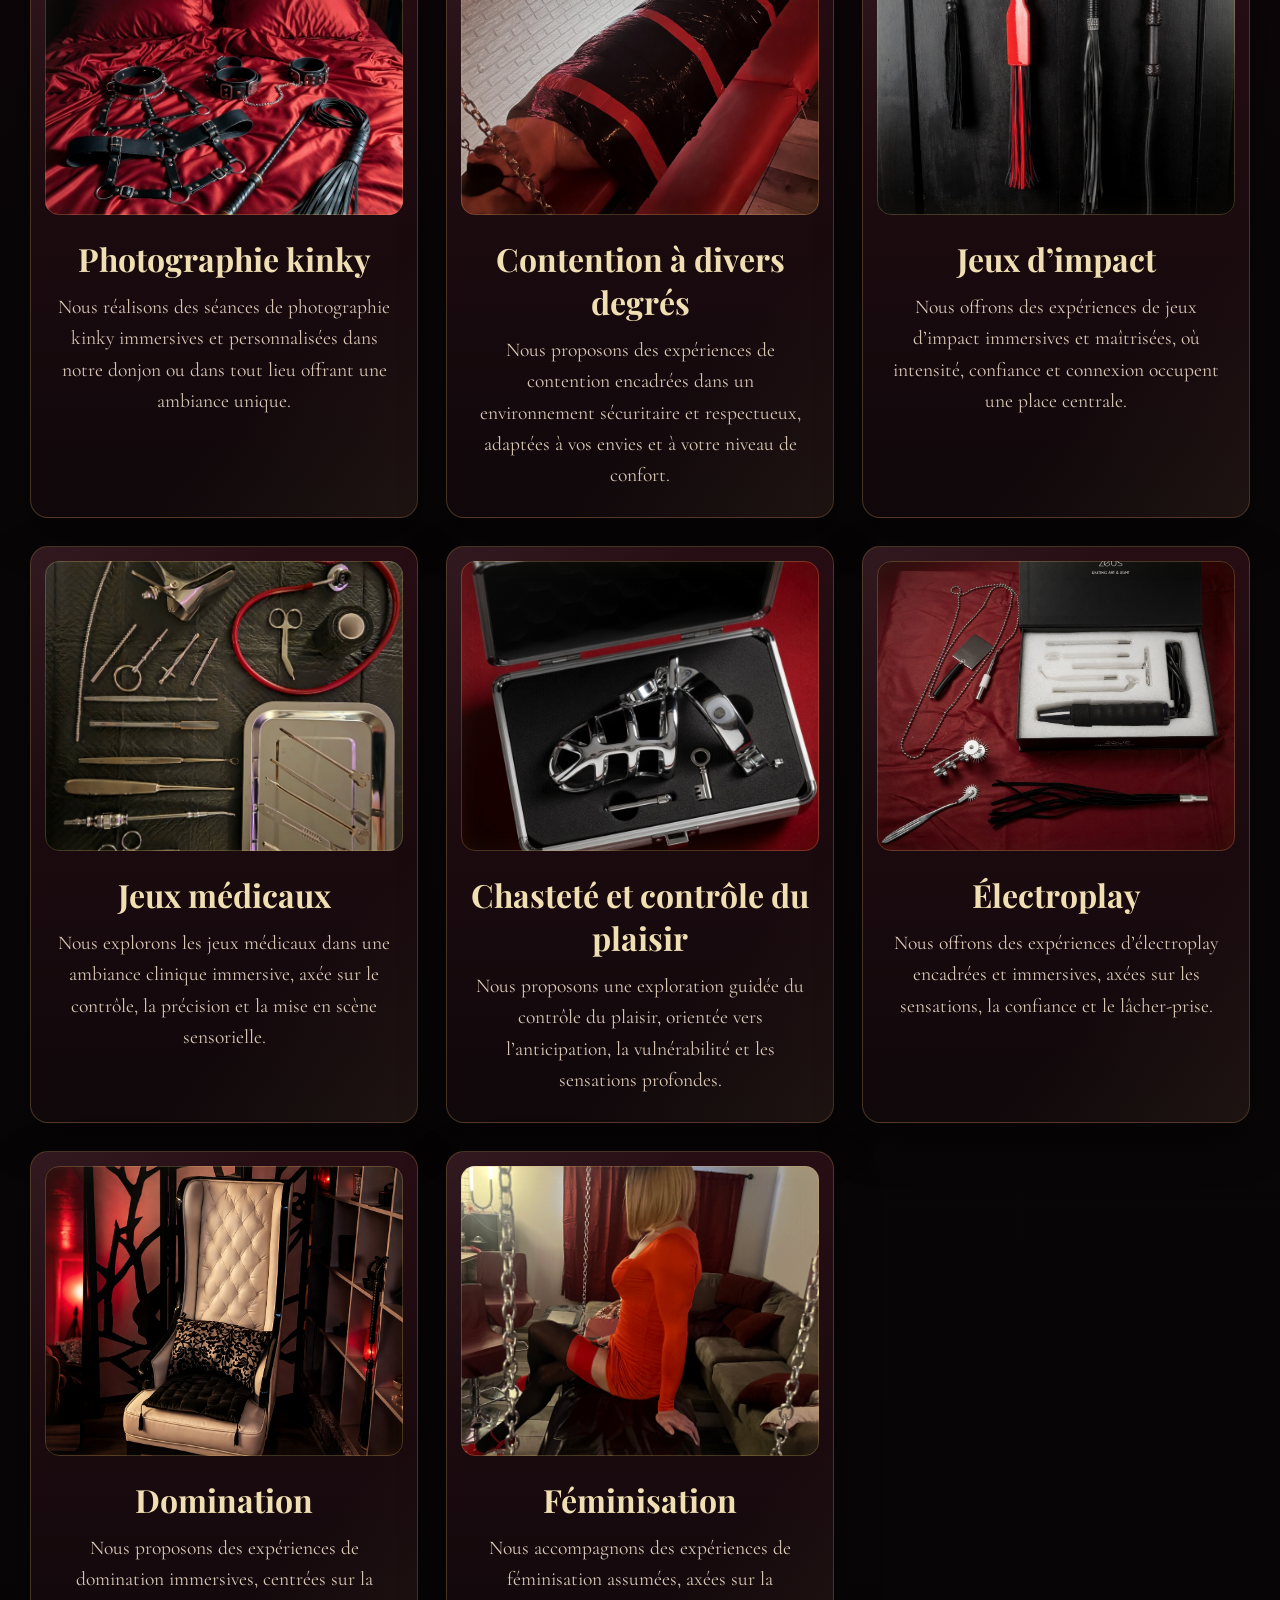
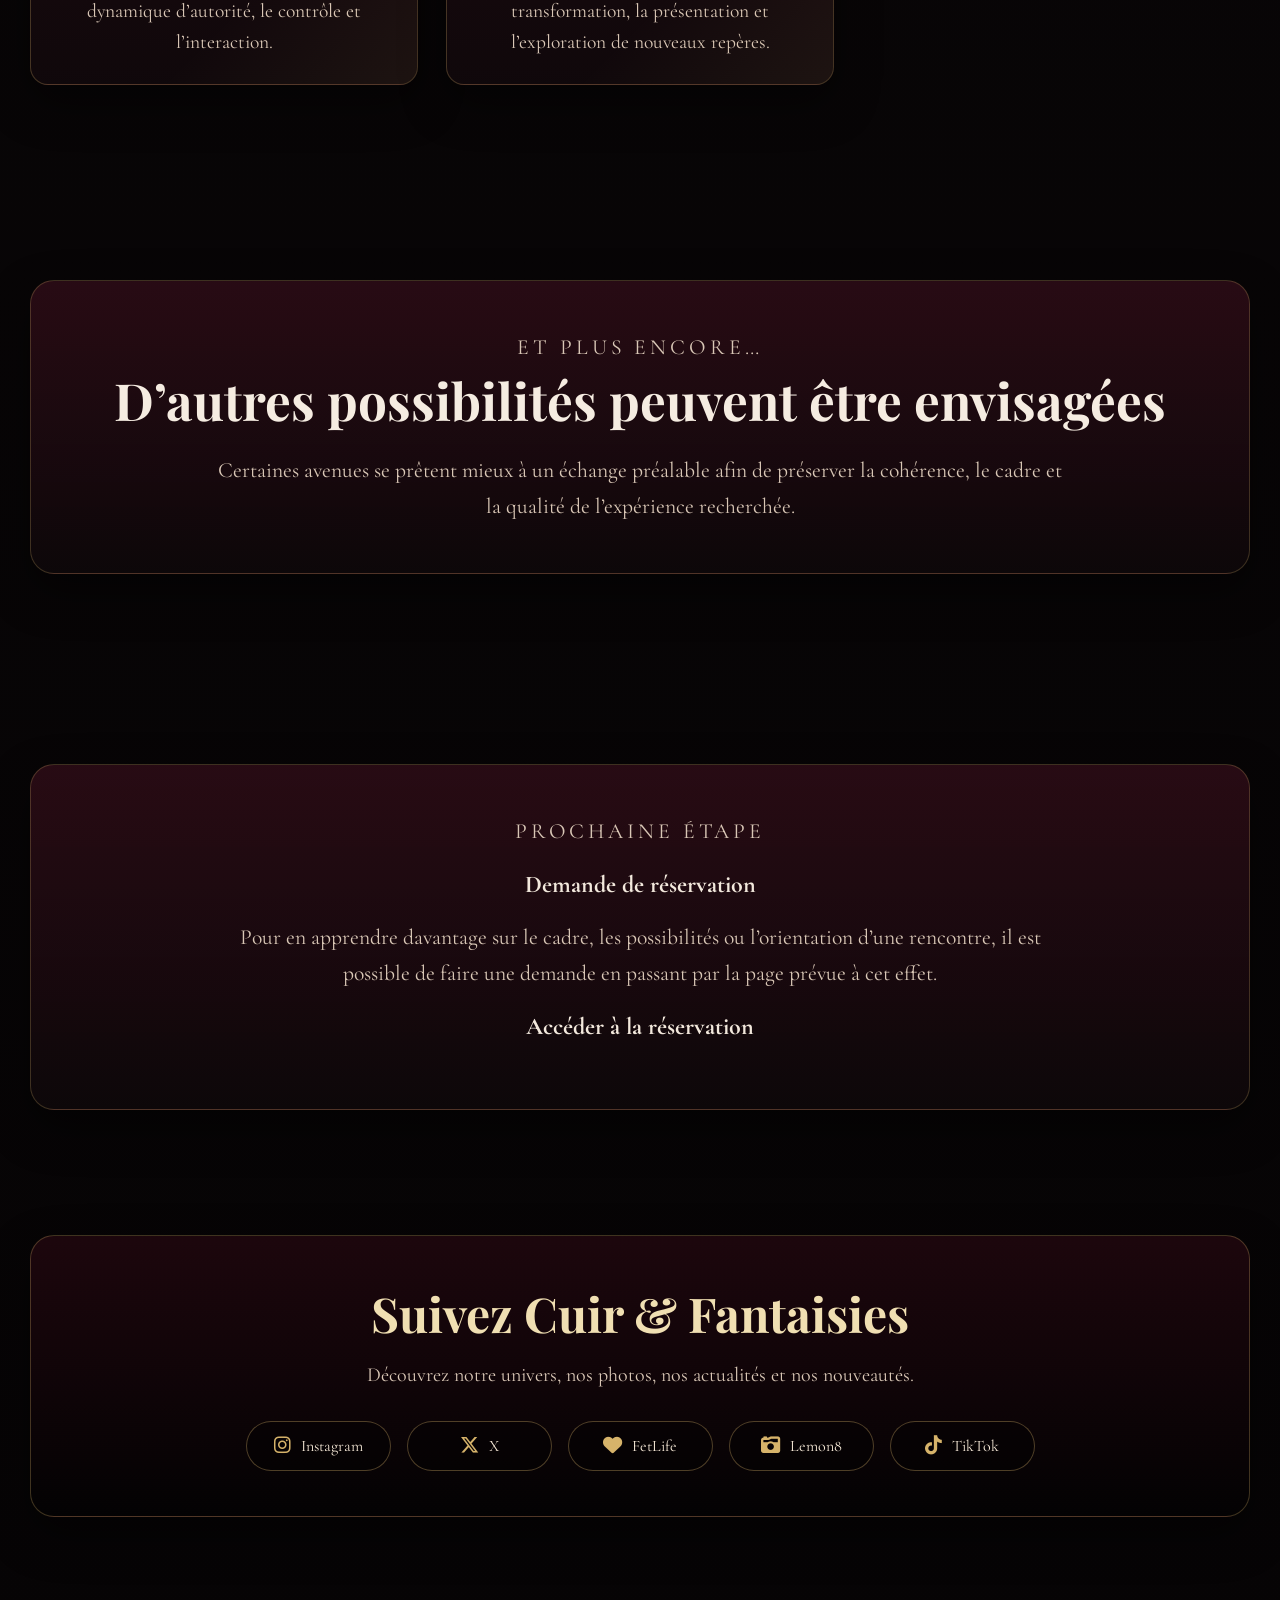
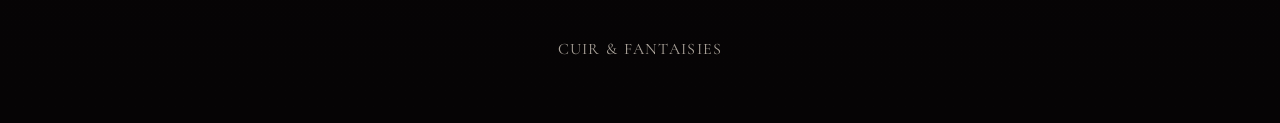
==== commit a8c5866f: "Enhance hero text with new studio location Updated the description in the hero text paragraph to inc" ====
--- a/index.html
+++ b/index.html
@@ -35,7 +35,7 @@
 
       <p class="hero-text">
         Un espace pensé pour celles et ceux qui recherchent une expérience encadrée,
-        élégante et immersive, dans une atmosphère feutrée propre à Cuir & Fantaisies.
+        élégante et immersive, dans une atmosphère feutrée propre à Cuir & Fantaisies dans notre nouveau studio moderne situé a Mirabel.
       </p>
 
       <a href="#services" class="hero-btn">Découvrir les services</a>
--- a/styles.css
+++ b/styles.css
@@ -69,9 +69,7 @@
   background: url("images/IMG_6038.jpeg") center center no-repeat;
   background-size: 560px;
   opacity: 0.25;
-  filter:
-    drop-shadow(0 0 18px rgba(180, 130, 40, 0.18))
-    blur(0.3px);
+  filter: drop-shadow(0 0 18px rgba(180, 130, 40, 0.18)) blur(0.3px);
   pointer-events: none;
   z-index: 0;
 }
@@ -186,12 +184,12 @@
 }
 
 .hero-btn,
-.reservation-btn {
+.reservation-btn,
+.service-btn {
   display: inline-block;
   padding: 15px 28px;
   border-radius: 999px;
-  background:
-    linear-gradient(180deg, rgba(230, 201, 142, 0.98), rgba(189, 144, 66, 0.96));
+  background: linear-gradient(180deg, rgba(230, 201, 142, 0.98), rgba(189, 144, 66, 0.96));
   color: #24150d;
   font-weight: 700;
   letter-spacing: 0.04em;
@@ -203,7 +201,8 @@
 }
 
 .hero-btn:hover,
-.reservation-btn:hover {
+.reservation-btn:hover,
+.service-btn:hover {
   transform: translateY(-3px);
   box-shadow:
     0 18px 30px rgba(0, 0, 0, 0.42),
@@ -259,17 +258,13 @@
 .service-card {
   position: relative;
   display: block;
-  background:
-    linear-gradient(180deg, rgba(43, 15, 22, 0.90), rgba(16, 8, 11, 0.96));
+  background: linear-gradient(180deg, rgba(43, 15, 22, 0.90), rgba(16, 8, 11, 0.96));
   border: 1px solid var(--border);
   border-radius: var(--radius);
   overflow: hidden;
   box-shadow: var(--shadow);
   color: inherit;
-  transition:
-    transform 0.35s ease,
-    box-shadow 0.35s ease,
-    border-color 0.35s ease;
+  transition: transform 0.35s ease, box-shadow 0.35s ease, border-color 0.35s ease;
 }
 
 .service-card::before {
@@ -346,8 +341,7 @@
 .more-box,
 .reservation-box {
   text-align: center;
-  background:
-    linear-gradient(180deg, rgba(58, 15, 28, 0.65), rgba(14, 8, 10, 0.92));
+  background: linear-gradient(180deg, rgba(58, 15, 28, 0.65), rgba(14, 8, 10, 0.92));
   border: 1px solid rgba(214, 179, 106, 0.24);
   border-radius: 24px;
   padding: 48px 28px;
@@ -356,6 +350,68 @@
 
 .reservation-btn {
   margin-top: 28px;
+}
+
+/* RÉSEAUX SOCIAUX */
+
+.social-section {
+  width: min(100% - 40px, var(--max-width));
+  margin: 30px auto 70px;
+  padding: 45px 24px;
+  text-align: center;
+  border: 1px solid rgba(214, 179, 106, 0.28);
+  border-radius: 24px;
+  background: linear-gradient(180deg, rgba(72, 12, 28, 0.35), rgba(0, 0, 0, 0.4));
+  box-shadow: var(--shadow);
+}
+
+.social-section h2 {
+  font-family: 'Playfair Display', serif;
+  color: var(--gold-soft);
+  font-size: clamp(2rem, 4vw, 3rem);
+  margin: 0 0 14px;
+}
+
+.social-section p {
+  max-width: 760px;
+  margin: 0 auto 30px;
+  color: var(--text-soft);
+  font-size: 1.25rem;
+  line-height: 1.6;
+}
+
+.social-links {
+  display: flex;
+  justify-content: center;
+  flex-wrap: wrap;
+  gap: 16px;
+}
+
+.social-links a {
+  display: inline-flex;
+  align-items: center;
+  justify-content: center;
+  gap: 10px;
+  min-width: 145px;
+  padding: 14px 18px;
+  color: #f7ead8;
+  text-decoration: none;
+  border: 1px solid rgba(214, 179, 106, 0.35);
+  border-radius: 999px;
+  background: rgba(0, 0, 0, 0.32);
+  transition: transform 0.25s ease, box-shadow 0.25s ease, border-color 0.25s ease, background 0.25s ease;
+}
+
+.social-links a:hover {
+  transform: translateY(-3px);
+  border-color: var(--gold);
+  background: rgba(214, 179, 106, 0.08);
+  box-shadow: 0 0 18px rgba(214, 179, 106, 0.18);
+}
+
+.social-links i {
+  color: var(--gold);
+  font-size: 1.2rem;
 }
 
 /* FOOTER */
@@ -369,74 +425,6 @@
   text-transform: uppercase;
 }
 
-/* RESPONSIVE */
-
-@media (max-width: 1100px) {
-  .services-grid {
-    grid-template-columns: repeat(2, minmax(0, 1fr));
-  }
-}
-
-@media (max-width: 768px) {
-  .hero {
-    min-height: auto;
-    padding: 130px 0 70px;
-  }
-
-  .topbar {
-    flex-direction: column;
-    gap: 14px;
-    padding: 18px 6%;
-  }
-
-  .hero-text {
-    font-size: 1.2rem;
-  }
-
-  .intro-text,
-  .more-box p,
-  .reservation-box p {
-    font-size: 1.18rem;
-  }
-
-  .services-grid {
-    grid-template-columns: 1fr;
-  }
-
-  .service-image-frame img {
-    height: 250px;
-  }
-
-  .service-card-content h3 {
-    font-size: 1.8rem;
-  }
-
-  .service-card-content p {
-    font-size: 1.12rem;
-  }
-}
-
-@media (max-width: 480px) {
-  .section-inner {
-    width: min(100% - 24px, var(--max-width));
-  }
-
-  .hero-monogram {
-    font-size: 7rem;
-  }
-
-  .hero-btn,
-  .reservation-btn,
-  .nav-btn {
-    width: 100%;
-    text-align: center;
-  }
-
-  .more-box,
-  .reservation-box {
-    padding: 38px 20px;
-  }
-}
 /* PAGES INDIVIDUELLES DE SERVICES */
 
 .service-page {
@@ -498,8 +486,7 @@
 }
 
 .service-detail-text {
-  background:
-    linear-gradient(180deg, rgba(58, 15, 28, 0.58), rgba(14, 8, 10, 0.94));
+  background: linear-gradient(180deg, rgba(58, 15, 28, 0.58), rgba(14, 8, 10, 0.94));
   border: 1px solid rgba(214, 179, 106, 0.25);
   border-radius: 28px;
   padding: 46px;
@@ -545,7 +532,6 @@
   margin-top: 30px;
 }
 
-.service-btn,
 .service-btn-secondary {
   display: inline-block;
   padding: 14px 24px;
@@ -553,31 +539,23 @@
   font-weight: 700;
   letter-spacing: 0.04em;
   font-size: 1rem;
-  transition: transform 0.25s ease, box-shadow 0.25s ease, background 0.25s ease;
-}
-
-.service-btn {
-  background:
-    linear-gradient(180deg, rgba(230, 201, 142, 0.98), rgba(189, 144, 66, 0.96));
-  color: #24150d;
-  box-shadow:
-    0 12px 28px rgba(0, 0, 0, 0.35),
-    inset 0 1px 0 rgba(255, 255, 255, 0.5);
-}
-
-.service-btn-secondary {
   border: 1px solid rgba(214, 179, 106, 0.45);
   color: var(--gold-soft);
   background: rgba(255, 255, 255, 0.03);
-}
-
-.service-btn:hover,
+  transition: transform 0.25s ease, box-shadow 0.25s ease, background 0.25s ease;
+}
+
 .service-btn-secondary:hover {
   transform: translateY(-3px);
-}
-
-.service-btn-secondary:hover {
   background: rgba(214, 179, 106, 0.08);
+}
+
+/* RESPONSIVE */
+
+@media (max-width: 1100px) {
+  .services-grid {
+    grid-template-columns: repeat(2, minmax(0, 1fr));
+  }
 }
 
 @media (max-width: 900px) {
@@ -595,6 +573,54 @@
   }
 }
 
+@media (max-width: 768px) {
+  .hero {
+    min-height: auto;
+    padding: 130px 0 70px;
+  }
+
+  .topbar {
+    flex-direction: column;
+    gap: 14px;
+    padding: 18px 6%;
+  }
+
+  .hero-text {
+    font-size: 1.2rem;
+  }
+
+  .intro-text,
+  .more-box p,
+  .reservation-box p {
+    font-size: 1.18rem;
+  }
+
+  .services-grid {
+    grid-template-columns: 1fr;
+  }
+
+  .service-image-frame img {
+    height: 250px;
+  }
+
+  .service-card-content h3 {
+    font-size: 1.8rem;
+  }
+
+  .service-card-content p {
+    font-size: 1.12rem;
+  }
+
+  .social-section {
+    margin: 30px auto 60px;
+    padding: 34px 18px;
+  }
+
+  .social-links a {
+    min-width: 135px;
+  }
+}
+
 @media (max-width: 520px) {
   .service-page {
     padding: 135px 20px 70px;
@@ -621,51 +647,51 @@
     width: 100%;
     text-align: center;
   }
-.social-section {
-  max-width: 1180px;
-  margin: 90px auto 70px !important;
-  padding: 45px 24px !important;
-  text-align: center !important;
-  border: 1px solid rgba(212, 175, 55, 0.28);
-  border-radius: 24px;
-  background: linear-gradient(180deg, rgba(72, 12, 28, 0.35), rgba(0, 0, 0, 0.4));
-}
-
-.social-links {
-  display: flex !important;
-  justify-content: center !important;
-  flex-wrap: wrap !important;
-  gap: 16px !important;
-  margin-top: 30px !important;
+}
+
+@media (max-width: 480px) {
+  .section-inner {
+    width: min(100% - 24px, var(--max-width));
+  }
+
+  .hero-monogram {
+    font-size: 7rem;
+  }
+
+  .hero-btn,
+  .reservation-btn,
+  .nav-btn {
+    width: 100%;
+    text-align: center;
+  }
+
+  .more-box,
+  .reservation-box {
+    padding: 38px 20px;
+  }
+
+  .social-links {
+  display: flex;
+  justify-content: center;
+  flex-wrap: wrap;
+  gap: 28px;
 }
 
 .social-links a {
-  display: inline-flex !important;
-  align-items: center !important;
-  justify-content: center !important;
-  gap: 10px !important;
-  min-width: 145px !important;
-  padding: 14px 18px !important;
-  color: #f7ead8 !important;
-  text-decoration: none !important;
-  border: 1px solid rgba(212, 175, 55, 0.35) !important;
-  border-radius: 999px !important;
-  background: rgba(0, 0, 0, 0.32) !important;
-}
-
-.social-links i {
-  color: #d4af37 !important;
-  font-size: 1.2rem !important;
-}
-}
-
-/* Réseaux sociaux */
-.social-section {
-  max-width: 1180px;
-  margin: 90px auto 70px !important;
-  padding: 45px 24px !important;
-  text-align: center;
-  border: 1px solid rgba(212, 175, 55, 0.28);
-  border-radius: 24px;
-  background: linear-gradient(180deg, rgba(72, 12, 28, 0.35), rgba(0, 0, 0, 0.4));
-}
+  display: inline-flex;
+  align-items: center;
+  justify-content: center;
+  gap: 14px;
+  min-width: 175px;
+  padding: 18px 26px;
+  color: #f7ead8;
+  text-decoration: none;
+  border: 1px solid rgba(214, 179, 106, 0.35);
+  border-radius: 999px;
+  background: rgba(0, 0, 0, 0.32);
+  font-size: 1.18rem;
+}
+  .social-links i {
+  color: var(--gold);
+  font-size: 1.45rem;
+}
